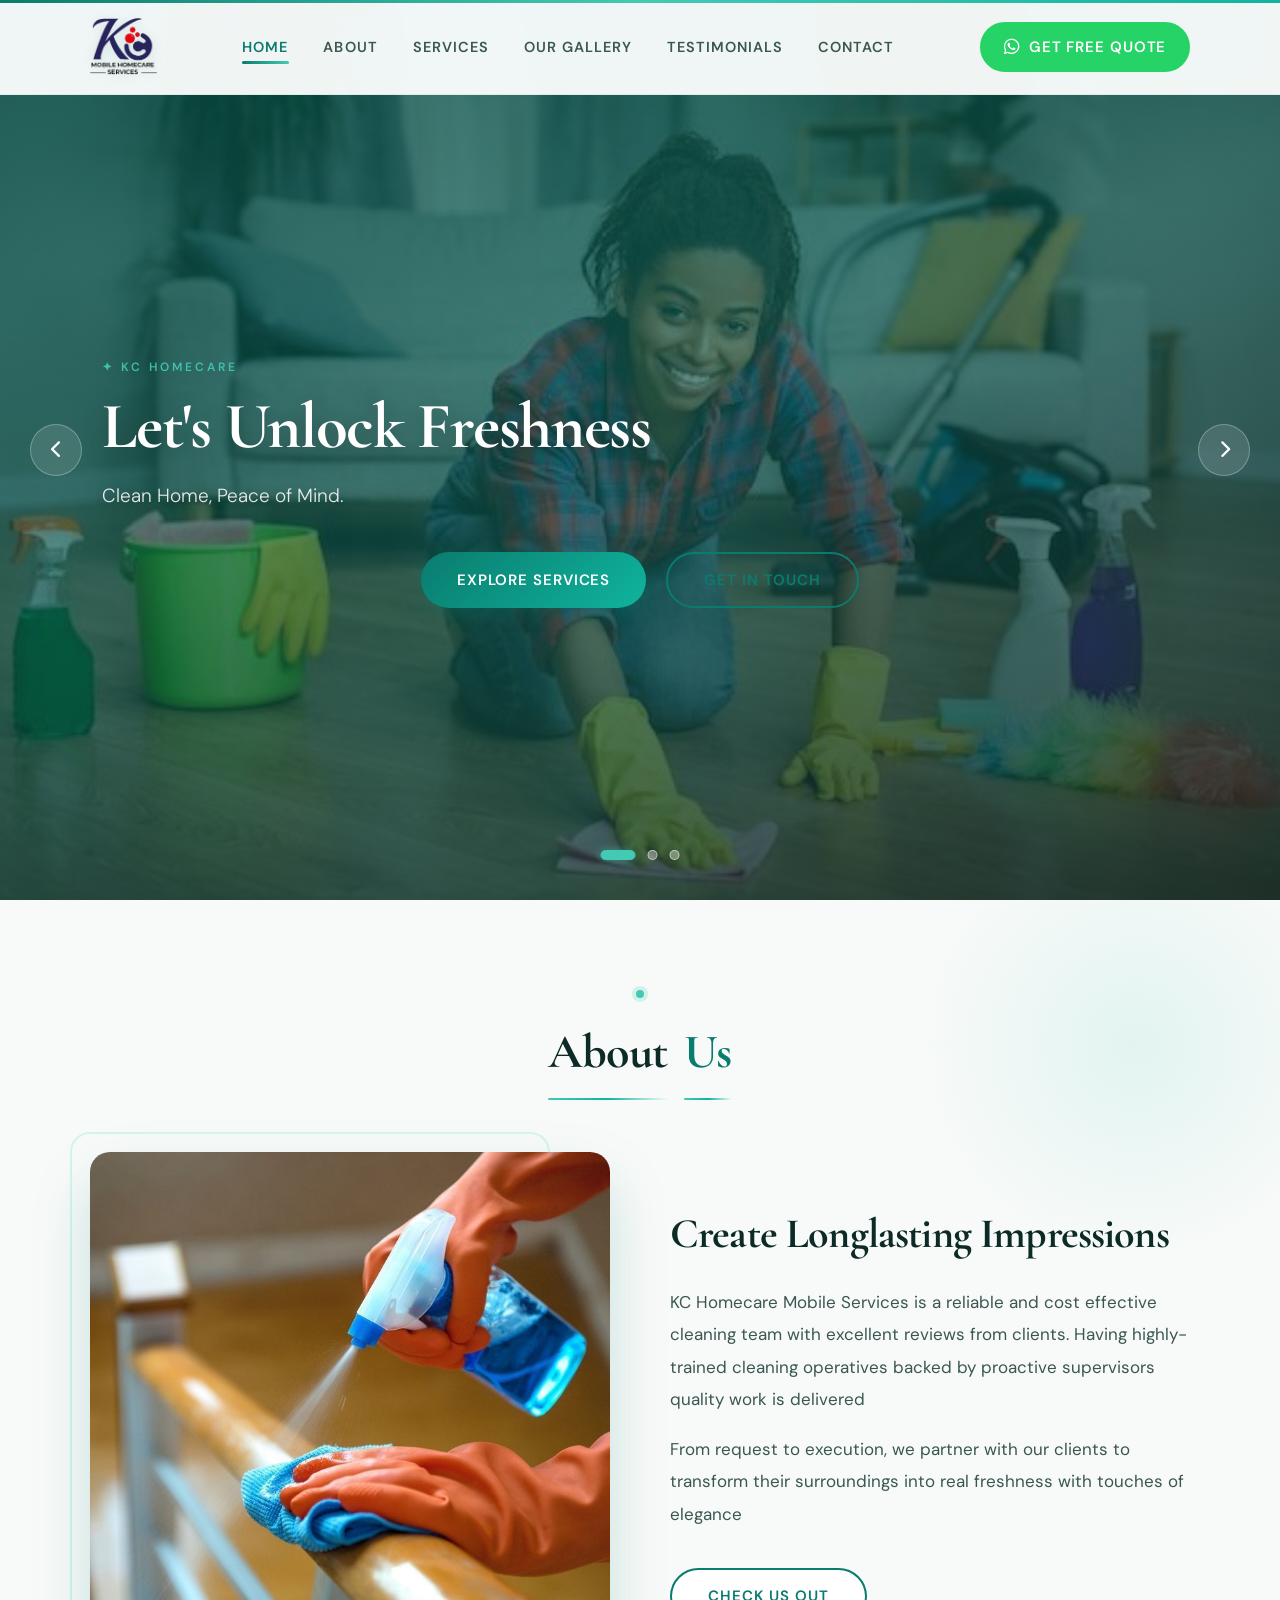
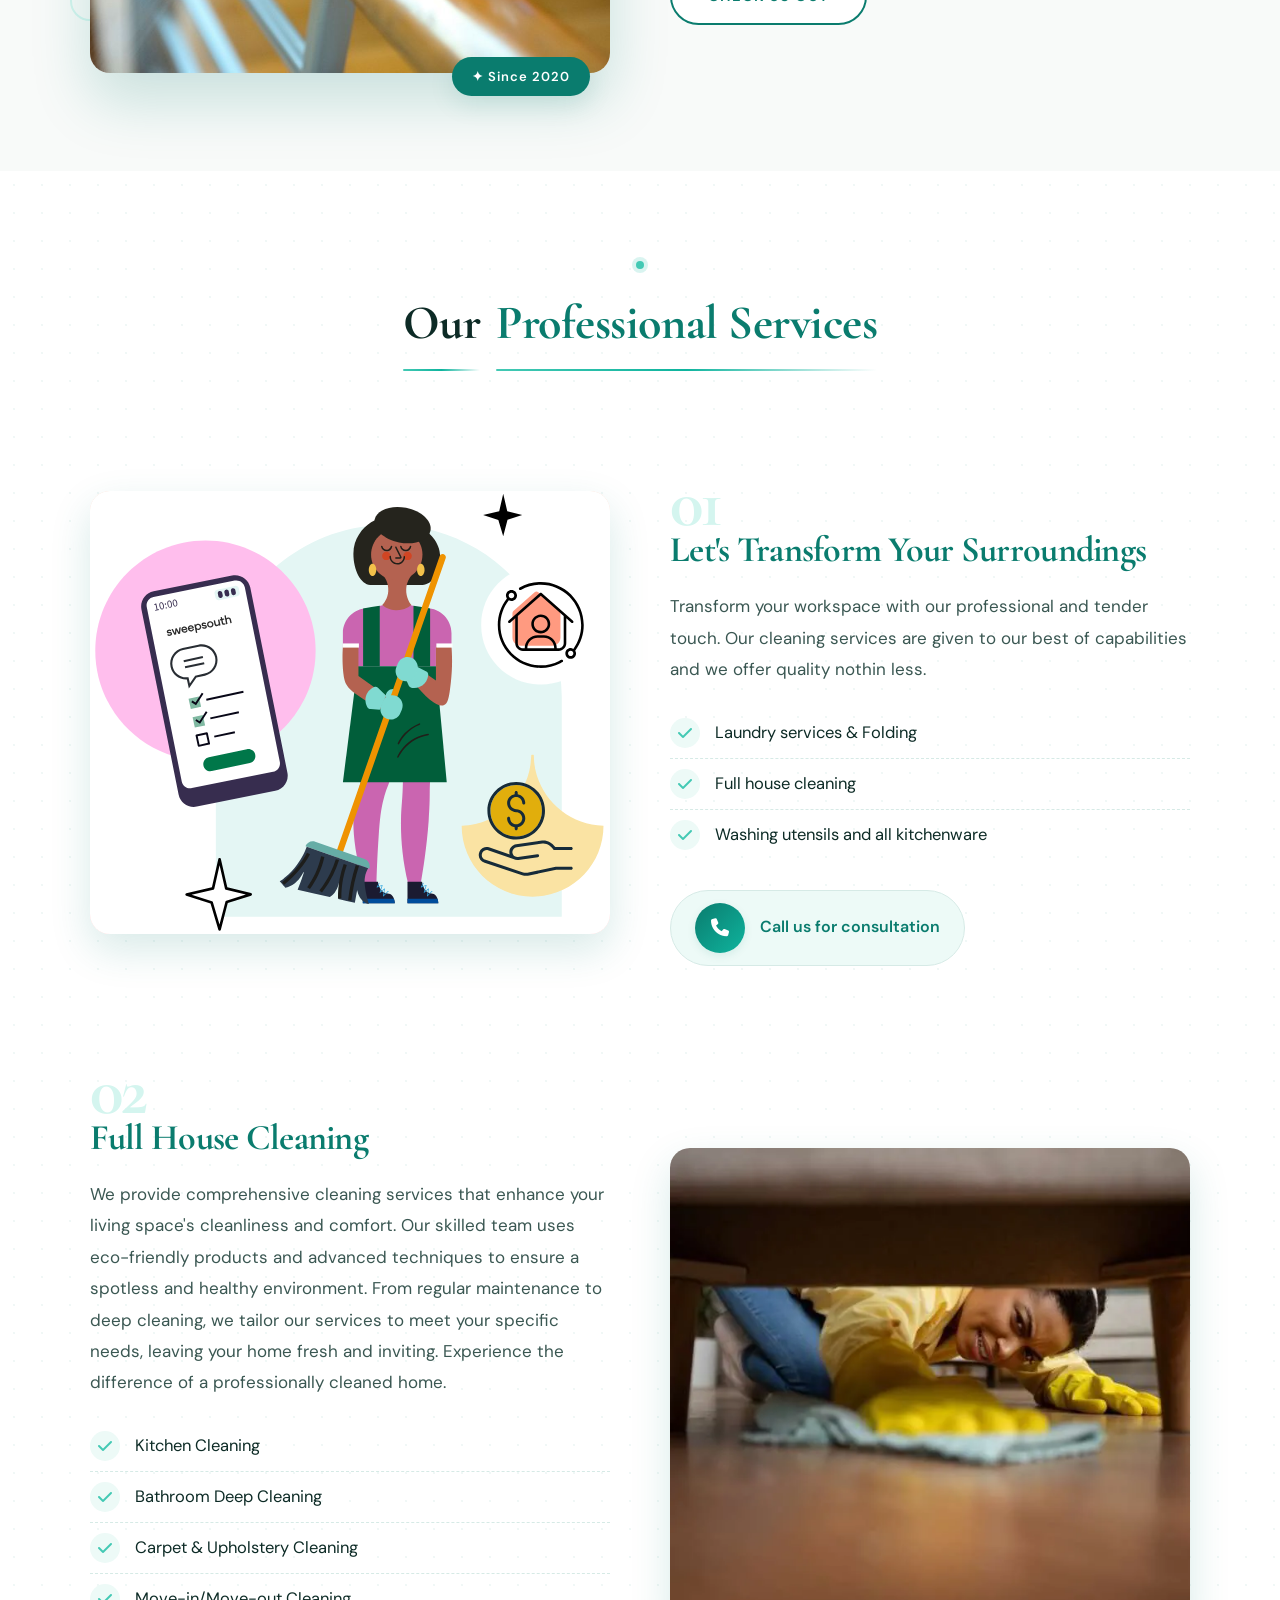
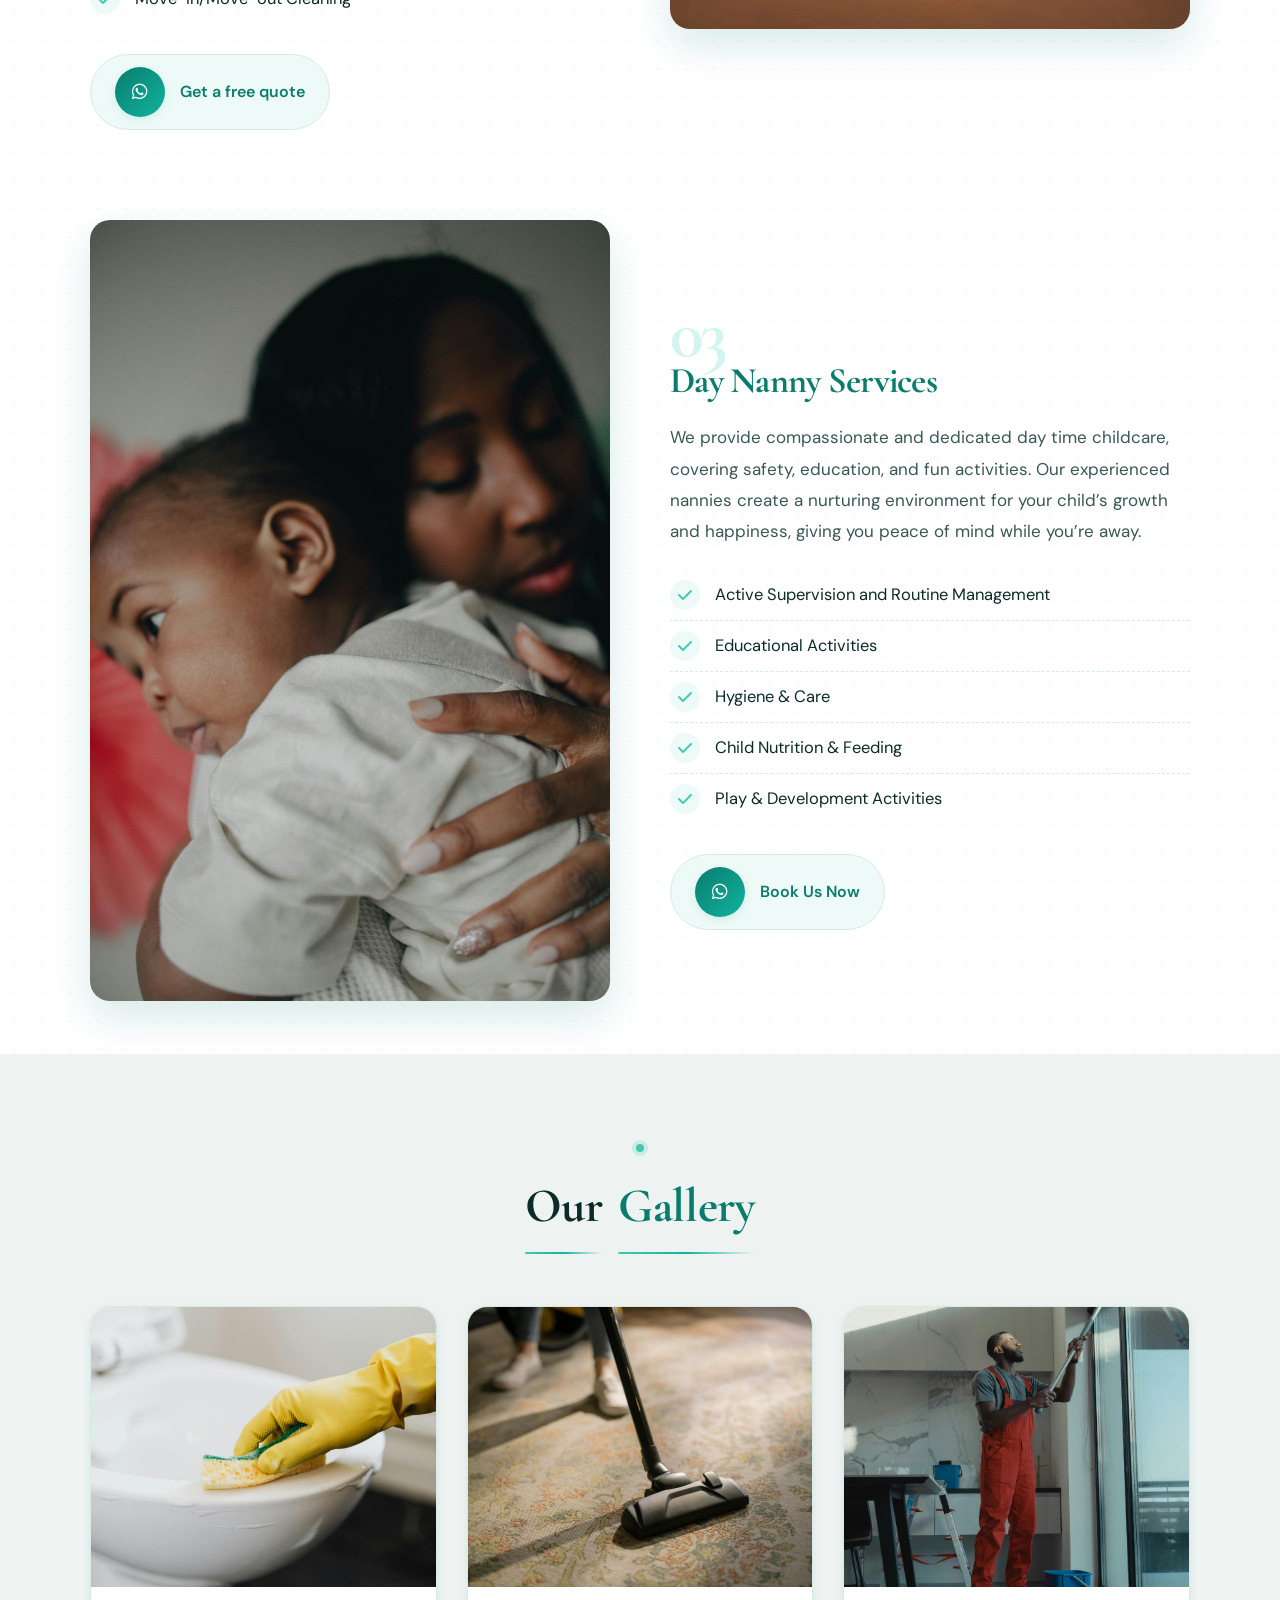
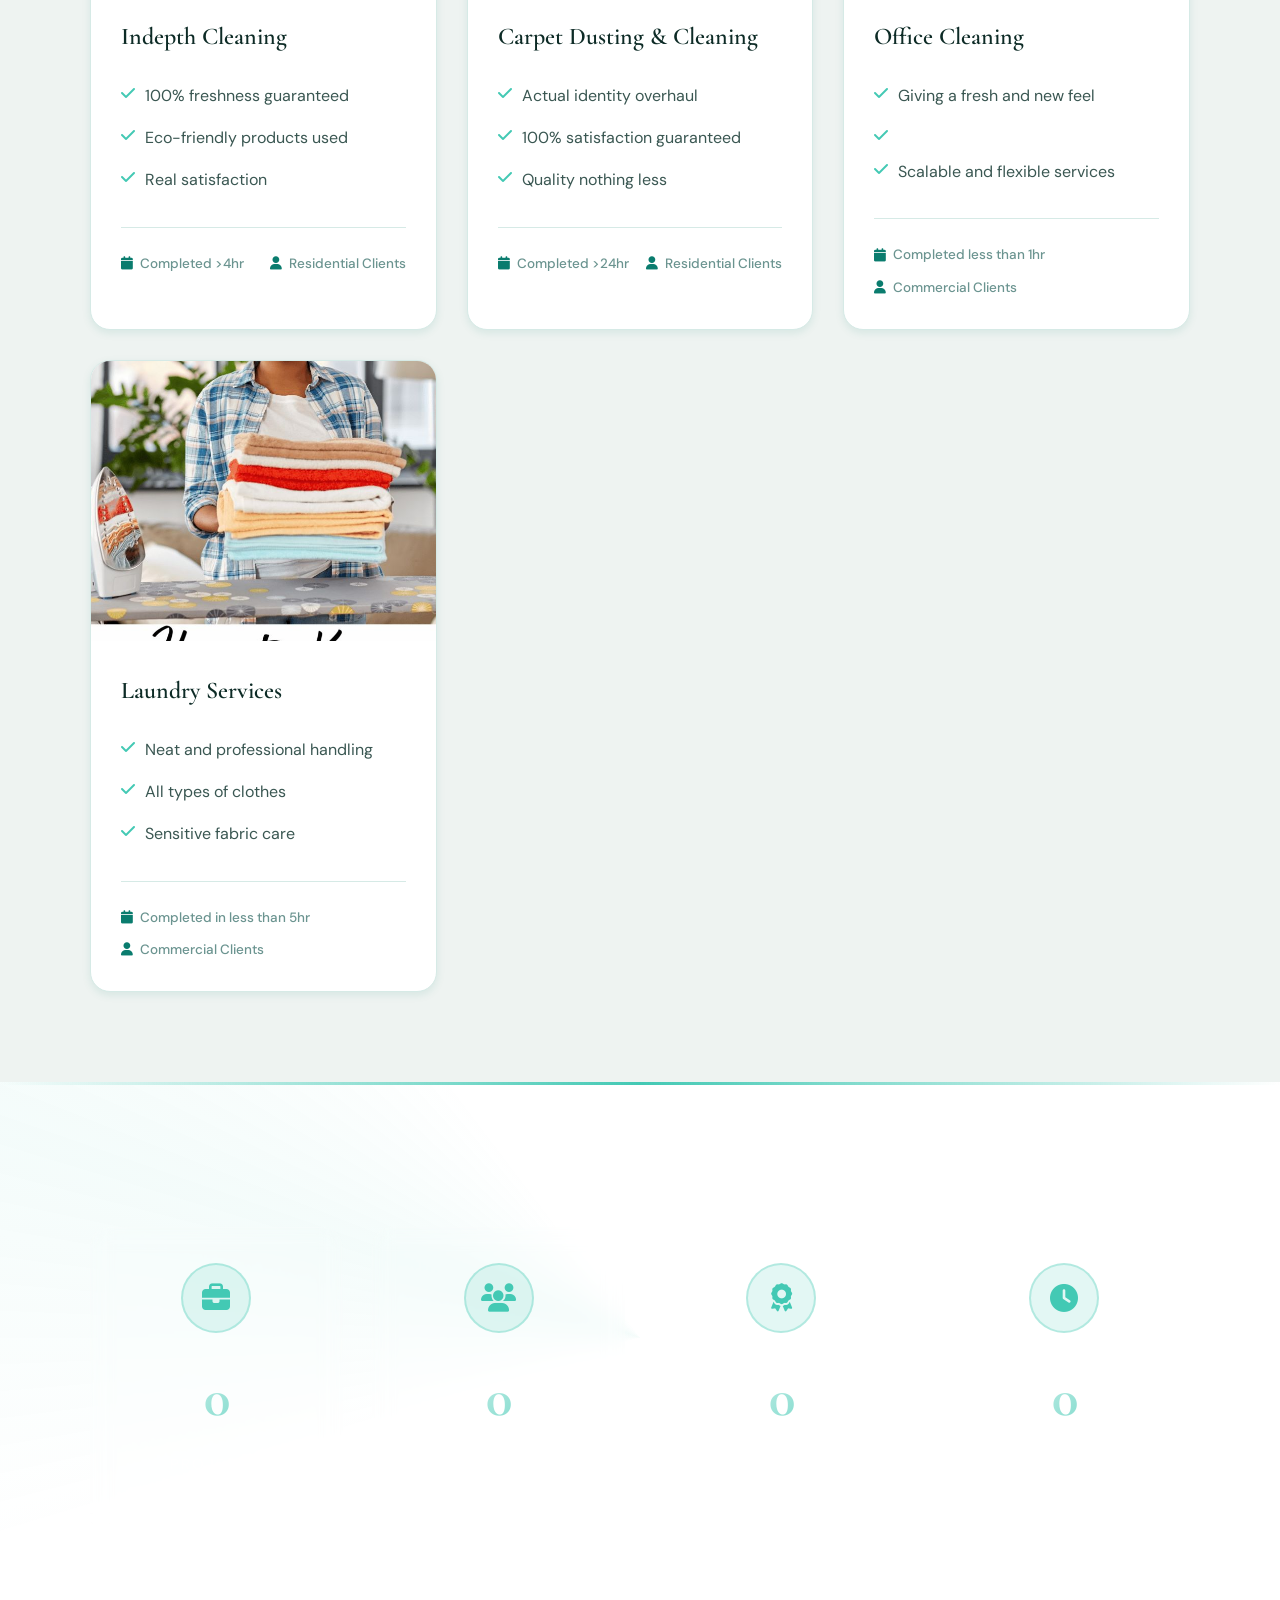
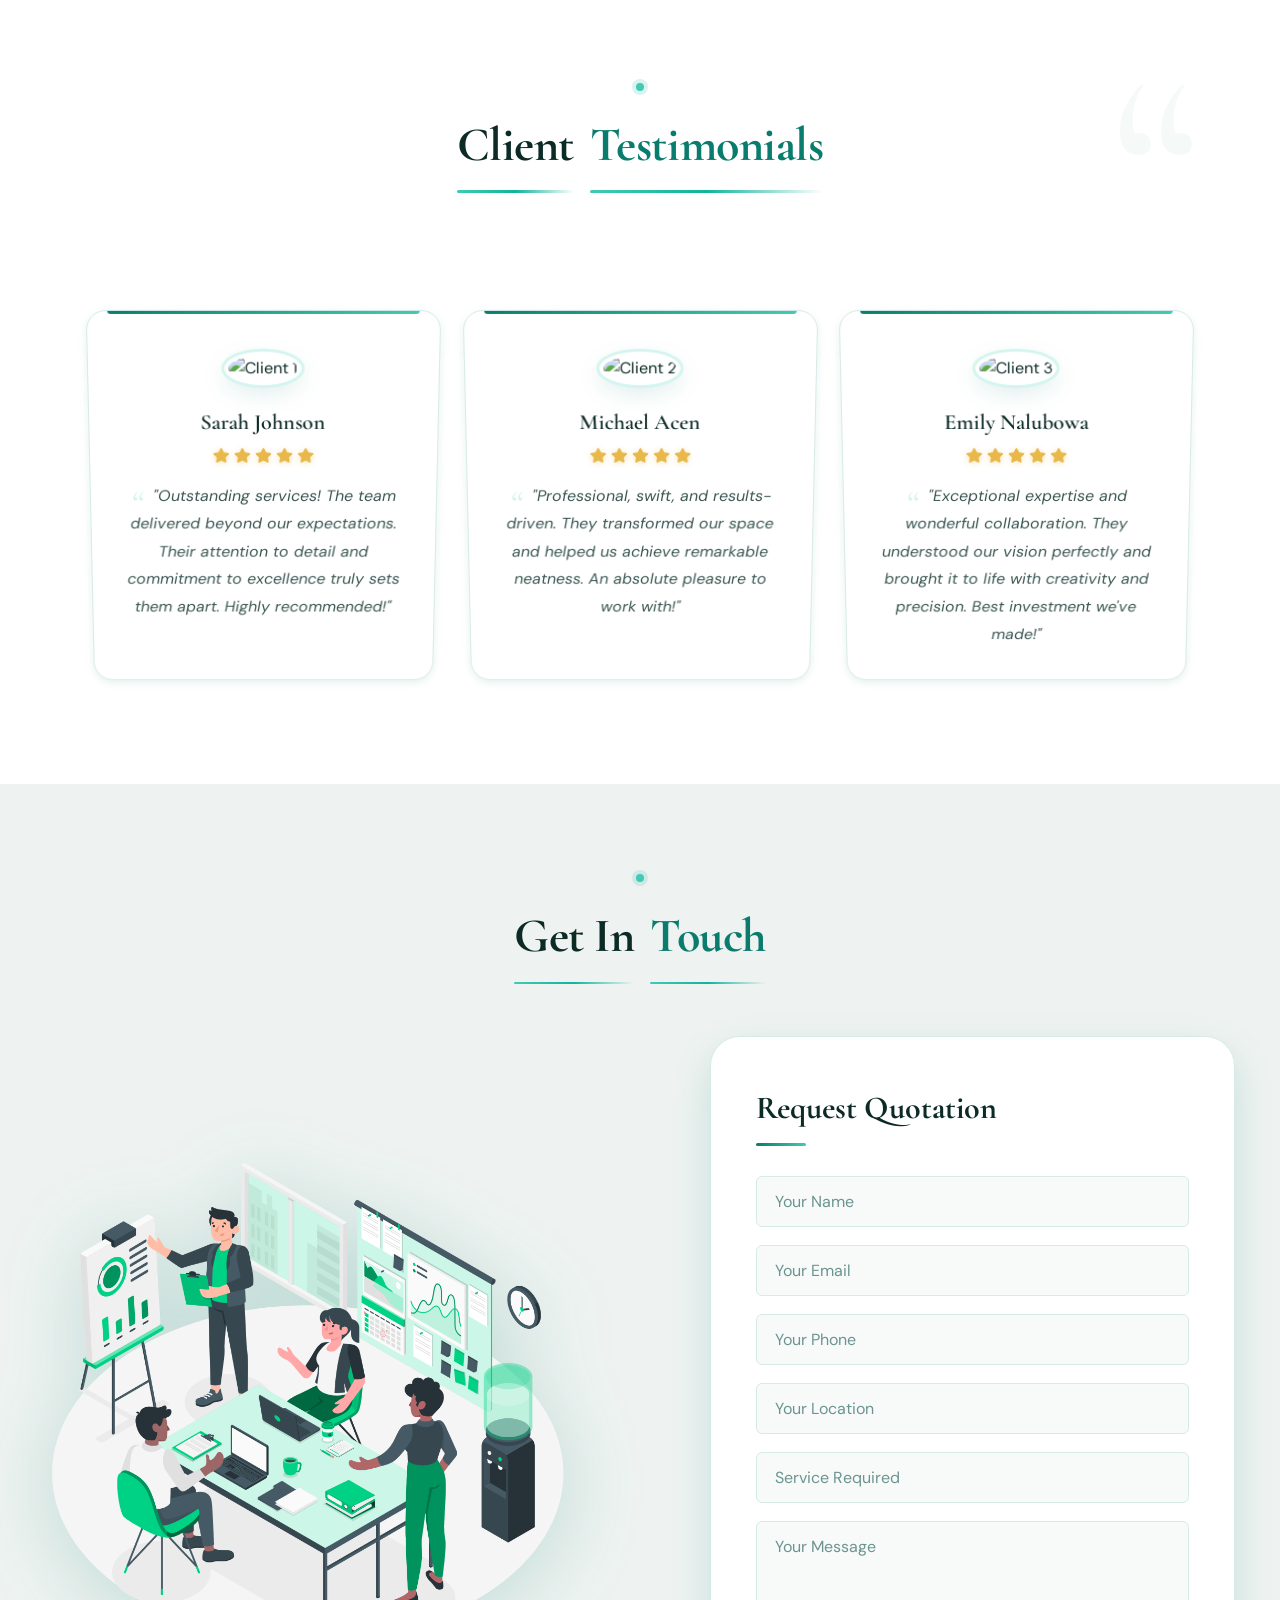
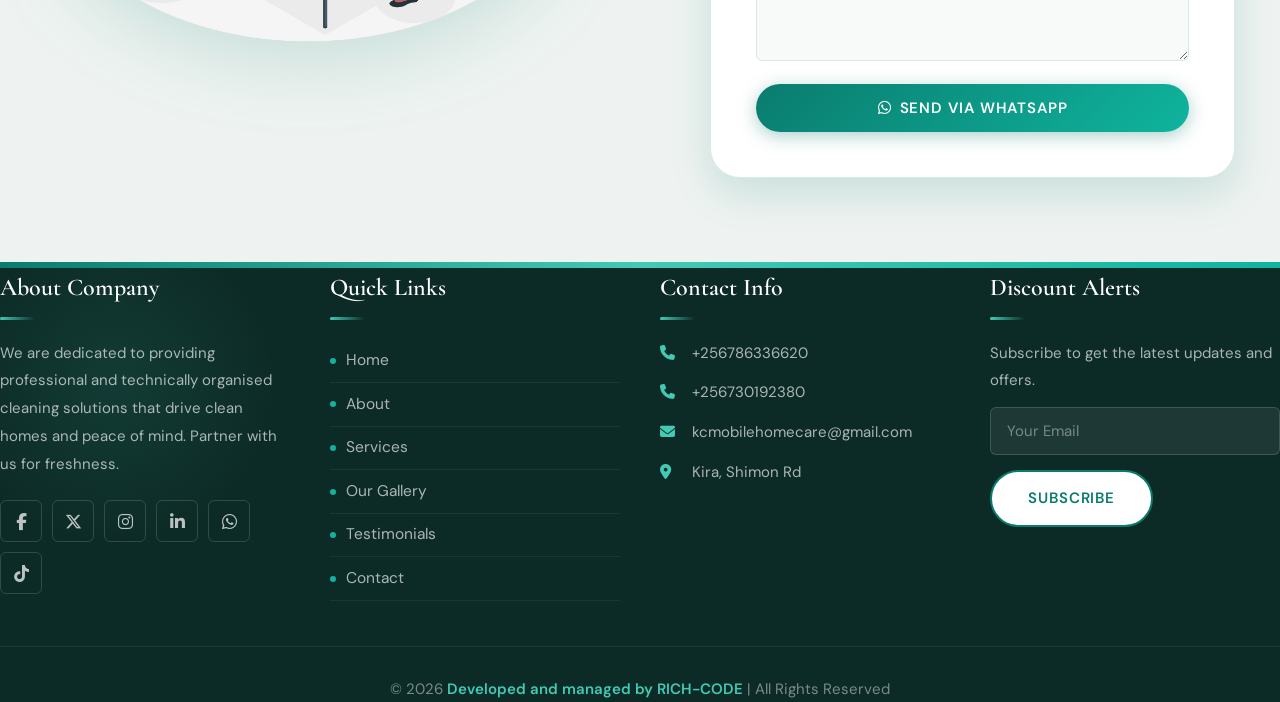
==== index.html @ 9687c4ff "Initial commit" ====
<!doctype html>
<html lang="en">
  <head>
    <meta charset="UTF-8" />
    <meta name="viewport" content="width=device-width, initial-scale=1.0" />
    <meta name="description" content="Homecare mobile services and solutions" />
    <title>KC HOMECARE MOBILE SERVICES</title>
    <link
      rel="icon"
      sizes="16x16 32x32"
      href="images/KC CLEANING SERVICES LOGO-03.png"
    />

    <!-- Font Awesome -->
    <link
      rel="stylesheet"
      href="https://cdnjs.cloudflare.com/ajax/libs/font-awesome/6.4.0/css/all.min.css"
    />

    <!-- Custom CSS -->
    <link rel="stylesheet" href="style.css" />
    <link rel="stylesheet" href="pages.css" />
  </head>
  <body>
    <!-- ========== HEADER / NAVBAR ========== -->
    <header class="header">
      <div class="logo">
        <a href="index.html"><img src="images/KC CLEANING SERVICES LOGO-03.png" alt="Company Logo" /></a>
      </div>

      <nav class="navbar">
        <ul>
          <li><a href="#home" class="active">Home</a></li>
          <li><a href="about.html">About</a></li>
          <li><a href="services.html">Services</a></li>
          <li><a href="gallery.html">Our Gallery</a></li>
          <li><a href="testimonials.html">Testimonials</a></li>
          <li><a href="contact.html">Contact</a></li>
        </ul>
      </nav>

      <a href="https://wa.me/256730192380?text=Hello%2C%20I%20would%20like%20a%20free%20quote!" target="_blank" class="btn btn-quote nav-quote">
        <i class="fab fa-whatsapp"></i> Get Free Quote
      </a>

      <div id="menu" class="fas fa-bars"></div>
    </header>

    <!-- ========== HOME / HERO SECTION ========== -->
    <section class="home" id="home">
      <div class="hero-carousel">
        <div class="carousel-track">
          <div class="carousel-slide active">
            <div class="slide-overlay"></div>
            <img src="images/image.png" alt="Cleaning Solutions" />
            <div class="slide-content">
              <h1 class="slide-title">Let's Unlock Freshness</h1>
              <p class="slide-text">Clean Home, Peace of Mind.</p>
            </div>
          </div>
          <div class="carousel-slide">
            <div class="slide-overlay"></div>
            <img src="images/about us.jpg" alt="Professional services" />
            <div class="slide-content">
              <h1 class="slide-title">Reliable cleaning services</h1>
              <p class="slide-text">The team you can trust</p>
            </div>
          </div>
          <div class="carousel-slide">
            <div class="slide-overlay"></div>
            <img src="images/slide.jpg" alt="Glow" />
            <div class="slide-content">
              <h1 class="slide-title">Touches of Elegance</h1>
              <p class="slide-text">Transforming your surroundings</p>
            </div>
          </div>
        </div>

        <!-- Carousel Controls -->
        <button class="carousel-control prev" aria-label="Previous slide">
          <i class="fas fa-chevron-left"></i>
        </button>
        <button class="carousel-control next" aria-label="Next slide">
          <i class="fas fa-chevron-right"></i>
        </button>

        <!-- Carousel Indicators -->
        <div class="carousel-indicators">
          <button
            class="indicator active"
            data-slide="0"
            aria-label="Slide 1"
          ></button>
          <button
            class="indicator"
            data-slide="1"
            aria-label="Slide 2"
          ></button>
          <button
            class="indicator"
            data-slide="2"
            aria-label="Slide 3"
          ></button>
        </div>
      </div>

      <div class="hero-cta">
        <a href="services.html" class="btn btn-primary">Explore Services</a>
        <a href="contact.html" class="btn btn-secondary">Get in Touch</a>
      </div>
    </section>

    <!-- ========== ABOUT SECTION ========== -->
    <section class="about" id="about">
      <div class="heading">
        <span>About</span>
        <span class="space">Us</span>
      </div>

      <div class="row">
        <div class="image" data-aos="fade-right">
          <img src="images/ser4.jpg" alt="About Us" />
        </div>

        <div class="content" data-aos="fade-left">
          <h3>Create Longlasting Impressions</h3>
          <p>
            KC Homecare Mobile Services is a reliable and cost effective
            cleaning team with excellent reviews from clients. Having
            highly-trained cleaning operatives backed by proactive supervisors
            quality work is delivered
          </p>
          <p>
            From request to execution, we partner with our clients to transform
            their surroundings into real freshness with touches of elegance
          </p>
          <a href="contact.html" class="btn">Check us out</a>
        </div>
      </div>
    </section>

    <!-- ========== SERVICES SECTION ========== -->
    <section class="services" id="services">
      <div class="heading">
        <span>Our</span>
        <span class="space">Professional Services</span>
      </div>

      <div class="row" data-aos="fade-up">
        <div class="image">
          <img src="images/private-worker-illustration.svg" alt="Service 1" />
        </div>
        <div class="content">
          <h3>Let's Transform Your Surroundings</h3>
          <p>
            Transform your workspace with our professional and tender touch. Our
            cleaning services are given to our best of capabilities and we offer
            quality nothin less.
          </p>
          <ul>
            <li><i class="fas fa-check"></i> Laundry services & Folding</li>
            <li><i class="fas fa-check"></i> Full house cleaning</li>
            <li>
              <i class="fas fa-check"></i> Washing utensils and all kitchenware
            </li>
          </ul>
          <a href="tel:+256786336620" class="flex-btn">
            <i class="fas fa-phone icon-btn"></i>
            <span>Call us for consultation</span>
          </a>
        </div>
      </div>

      <div class="row reverse" data-aos="fade-up">
        <div class="image">
          <img src="images/Cleaning.webp" alt="Service 2" />
        </div>
        <div class="content">
          <h3>Full House Cleaning</h3>
          <p>
            We provide comprehensive cleaning services that enhance your living
            space's cleanliness and comfort. Our skilled team uses eco-friendly
            products and advanced techniques to ensure a spotless and healthy
            environment. From regular maintenance to deep cleaning, we tailor
            our services to meet your specific needs, leaving your home fresh
            and inviting. Experience the difference of a professionally cleaned
            home.
          </p>
          <ul>
            <li><i class="fas fa-check"></i> Kitchen Cleaning</li>
            <li><i class="fas fa-check"></i> Bathroom Deep Cleaning</li>
            <li><i class="fas fa-check"></i> Carpet & Upholstery Cleaning</li>
            <li><i class="fas fa-check"></i> Move-in/Move-out Cleaning</li>
          </ul>
          <a href="https://wa.me/256730192380?text=Hello%2C%20I%20would%20like%20a%20free%20quote!" target="_blank" class="flex-btn">
            <i class="fab fa-whatsapp icon-btn"></i>
            <span>Get a free quote</span>
          </a>
        </div>
      </div>

      <div class="row" data-aos="fade-up">
        <div class="image">
          <img src="images/babysitter.jpg" alt="Service 3" />
        </div>
        <div class="content">
          <h3>Day Nanny Services</h3>
          <p>
            We provide compassionate and dedicated day time childcare, covering
            safety, education, and fun activities. Our experienced nannies
            create a nurturing environment for your child’s growth and
            happiness, giving you peace of mind while you’re away.
          </p>
          <ul>
            <li>
              <i class="fas fa-check"></i> Active Supervision and Routine
              Management
            </li>
            <li><i class="fas fa-check"></i> Educational Activities</li>
            <li><i class="fas fa-check"></i> Hygiene & Care</li>
            <li><i class="fas fa-check"></i> Child Nutrition & Feeding</li>
            <li><i class="fas fa-check"></i> Play & Development Activities</li>
          </ul>
          <a href="https://wa.me/256730192380?text=Hello%2C%20I%20would%20like%20to%20book%20a%20service!" target="_blank" class="flex-btn">
            <i class="fab fa-whatsapp icon-btn"></i>
            <span>Book Us Now</span>
          </a>
        </div>
      </div>
    </section>

    <!-- ========== CASE STUDIES SECTION ========== -->
    <section class="case" id="case">
      <div class="heading">
        <span>Our</span>
        <span class="space">Gallery</span>
      </div>

      <div class="box-container">
        <div class="box" data-aos="zoom-in">
          <div class="image">
            <img src="images/washroomCleaning.jpg" alt="Case Study 1" />
            <div class="share">
              <a href="#" aria-label="Share on Facebook"
                ><i class="fab fa-facebook-f"></i
              ></a>
              <a href="#" aria-label="Share on Twitter"
                ><i class="fab fa-twitter"></i
              ></a>
              <a href="#" aria-label="Share on LinkedIn"
                ><i class="fab fa-linkedin-in"></i
              ></a>
            </div>
          </div>
          <div class="content">
            <h3>Indepth Cleaning</h3>
            <ul>
              <li><i class="fas fa-check"></i> 100% freshness guaranteed</li>
              <li><i class="fas fa-check"></i> Eco-friendly products used</li>
              <li><i class="fas fa-check"></i> Real satisfaction</li>
            </ul>
            <div class="icons">
              <span><i class="fas fa-calendar"></i> Completed >4hr</span>
              <span><i class="fas fa-user"></i> Residential Clients</span>
            </div>
          </div>
        </div>

        <div class="box" data-aos="zoom-in">
          <div class="image">
            <img src="images/carpetDusting.jpg" alt="Case Study 2" />
            <div class="share">
              <a href="#" aria-label="Share on Facebook"
                ><i class="fab fa-facebook-f"></i
              ></a>
              <a href="#" aria-label="Share on Twitter"
                ><i class="fab fa-twitter"></i
              ></a>
              <a href="#" aria-label="Share on LinkedIn"
                ><i class="fab fa-linkedin-in"></i
              ></a>
            </div>
          </div>
          <div class="content">
            <h3>Carpet Dusting & Cleaning</h3>
            <ul>
              <li><i class="fas fa-check"></i> Actual identity overhaul</li>
              <li><i class="fas fa-check"></i> 100% satisfaction guaranteed</li>
              <li><i class="fas fa-check"></i> Quality nothing less</li>
            </ul>
            <div class="icons">
              <span><i class="fas fa-calendar"></i> Completed >24hr</span>
              <span><i class="fas fa-user"></i> Residential Clients</span>
            </div>
          </div>
        </div>

        <div class="box" data-aos="zoom-in">
          <div class="image">
            <img src="images/officeCleaning.jpg" alt="Case Study 3" />
            <div class="share">
              <a href="#" aria-label="Share on Facebook"
                ><i class="fab fa-facebook-f"></i
              ></a>
              <a href="#" aria-label="Share on Twitter"
                ><i class="fab fa-twitter"></i
              ></a>
              <a href="#" aria-label="Share on LinkedIn"
                ><i class="fab fa-linkedin-in"></i
              ></a>
            </div>
          </div>
          <div class="content">
            <h3>Office Cleaning</h3>
            <ul>
              <li><i class="fas fa-check"></i> Giving a fresh and new feel</li>
              <li>
                <i class="fas fa-check"></i>
              </li>
              <li>
                <i class="fas fa-check"></i> Scalable and flexible services
              </li>
            </ul>
            <div class="icons">
              <span
                ><i class="fas fa-calendar"></i> Completed less than 1hr</span
              >
              <span><i class="fas fa-user"></i>Commercial Clients</span>
            </div>
          </div>
        </div>

        <div class="box" data-aos="zoom-in">
          <div class="image">
            <img src="images/service3.jpg" alt="Case Study 3" />
            <div class="share">
              <a href="#" aria-label="Share on Facebook"
                ><i class="fab fa-facebook-f"></i
              ></a>
              <a href="#" aria-label="Share on Twitter"
                ><i class="fab fa-twitter"></i
              ></a>
              <a href="#" aria-label="Share on LinkedIn"
                ><i class="fab fa-linkedin-in"></i
              ></a>
            </div>
          </div>
          <div class="content">
            <h3>Laundry Services</h3>
            <ul>
              <li>
                <i class="fas fa-check"></i> Neat and professional handling
              </li>
              <li><i class="fas fa-check"></i> All types of clothes</li>
              <li><i class="fas fa-check"></i> Sensitive fabric care</li>
            </ul>
            <div class="icons">
              <span
                ><i class="fas fa-calendar"></i> Completed in less than
                5hr</span
              >
              <span><i class="fas fa-user"></i>Commercial Clients</span>
            </div>
          </div>
        </div>
      </div>
    </section>

    <!-- ========== STATS SECTION ========== -->
    <section class="parallax">
      <div class="box-container">
        <div class="box" data-aos="fade-up">
          <i class="fas fa-briefcase"></i>
          <h3 class="counter" data-target="150">0</h3>
          <h4>Projects Completed</h4>
        </div>
        <div class="box" data-aos="fade-up" data-aos-delay="100">
          <i class="fas fa-users"></i>
          <h3 class="counter" data-target="100">0</h3>
          <h4>Happy Clients</h4>
        </div>
        <div class="box" data-aos="fade-up" data-aos-delay="200">
          <i class="fas fa-award"></i>
          <h3 class="counter" data-target="45">0</h3>
          <h4>Team Members</h4>
        </div>
        <div class="box" data-aos="fade-up" data-aos-delay="300">
          <i class="fas fa-clock"></i>
          <h3 class="counter" data-target="12">0</h3>
          <h4>Hours of Service</h4>
        </div>
      </div>
    </section>

    <!-- ========== TESTIMONIALS SECTION ========== -->
    <section class="client" id="testimonials">
      <div class="heading">
        <span>Client</span>
        <span class="space">Testimonials</span>
      </div>

      <div class="box-container">
        <div class="box" data-aos="flip-up">
          <img src="images/client1.jpg" alt="Client 1" />
          <h3>Sarah Johnson</h3>
          <div class="stars">
            <i class="fas fa-star"></i>
            <i class="fas fa-star"></i>
            <i class="fas fa-star"></i>
            <i class="fas fa-star"></i>
            <i class="fas fa-star"></i>
          </div>
          <p>
            "Outstanding services! The team delivered beyond our expectations.
            Their attention to detail and commitment to excellence truly sets
            them apart. Highly recommended!"
          </p>
        </div>

        <div class="box" data-aos="flip-up" data-aos-delay="100">
          <img src="images/client2.jpg" alt="Client 2" />
          <h3>Michael Acen</h3>
          <div class="stars">
            <i class="fas fa-star"></i>
            <i class="fas fa-star"></i>
            <i class="fas fa-star"></i>
            <i class="fas fa-star"></i>
            <i class="fas fa-star"></i>
          </div>
          <p>
            "Professional, swift, and results-driven. They transformed our space
            and helped us achieve remarkable neatness. An absolute pleasure to
            work with!"
          </p>
        </div>

        <div class="box" data-aos="flip-up" data-aos-delay="200">
          <img src="images/client3.jpg" alt="Client 3" />
          <h3>Emily Nalubowa</h3>
          <div class="stars">
            <i class="fas fa-star"></i>
            <i class="fas fa-star"></i>
            <i class="fas fa-star"></i>
            <i class="fas fa-star"></i>
            <i class="fas fa-star"></i>
          </div>
          <p>
            "Exceptional expertise and wonderful collaboration. They understood
            our vision perfectly and brought it to life with creativity and
            precision. Best investment we've made!"
          </p>
        </div>
      </div>
    </section>

    <!-- ========== CONTACT SECTION ========== -->
    <section class="contact" id="contact">
      <div class="heading">
        <span>Get In</span>
        <span class="space">Touch</span>
      </div>

      <div class="row">
        <div class="image" data-aos="fade-right">
          <img src="images/contact.png" alt="Contact Us" />
        </div>

        <form data-aos="fade-left" class="contact-form" id="quoteForm">
          <h3>Request Quotation</h3>
          <input type="text"  id="fname"    placeholder="Your Name"        class="box" required />
         <input type="email" id="femail"   placeholder="Your Email"       class="box" required />
          <input type="tel"   id="fphone"   placeholder="Your Phone"       class="box" />
         <input type="text"  id="flocation" placeholder="Your Location"   class="box" />
         <input type="text"  id="fservice" placeholder="Service Required" class="box" />
         <textarea           id="fmessage" placeholder="Your Message"     class="box" required></textarea>
         <button type="button" class="btn btn-primary bubble-btn" onclick="sendToWhatsApp()">
         <i class="fab fa-whatsapp"></i> Send via WhatsApp
         </button>
        </form>
      </div>
    </section>

    <!-- ========== FOOTER SECTION ========== -->
    <footer class="footer">
      <div class="box-container">
        <div class="box">
          <h3>About Company</h3>
          <p>
            We are dedicated to providing professional and technically organised
            cleaning solutions that drive clean homes and peace of mind. Partner
            with us for freshness.
          </p>
          <div class="share">
            <a href="#" aria-label="Facebook"><i class="fab fa-facebook-f"></i></a>
            <a href="#" aria-label="Twitter/X"><i class="fab fa-x-twitter"></i></a>
            <a href="#" aria-label="Instagram"><i class="fab fa-instagram"></i></a>
            <a href="#" aria-label="LinkedIn"><i class="fab fa-linkedin-in"></i></a>
            <a href="https://wa.me/256730192380" target="_blank" aria-label="WhatsApp"><i class="fab fa-whatsapp"></i></a>
            <a href="https://www.tiktok.com" target="_blank" aria-label="TikTok"><i class="fab fa-tiktok"></i></a>
          </div>
        </div>

        <div class="box">
          <h3>Quick Links</h3>
          <a href="#home" class="links">Home</a>
          <a href="about.html" class="links">About</a>
          <a href="services.html" class="links">Services</a>
          <a href="gallery.html" class="links">Our Gallery</a>
          <a href="testimonials.html" class="links">Testimonials</a>
          <a href="contact.html" class="links">Contact</a>
        </div>

        <div class="box">
          <h3>Contact Info</h3>
          <p><i class="fas fa-phone"></i> +256786336620</p>
          <p><i class="fas fa-phone"></i> +256730192380</p>
          <p><i class="fas fa-envelope"></i> kcmobilehomecare@gmail.com</p>
          <p><i class="fas fa-map-marker-alt"></i> Kira, Shimon Rd</p>
        </div>

        <div class="box">
          <h3>Discount Alerts</h3>
          <p>Subscribe to get the latest updates and offers.</p>
          <input type="email" placeholder="Your Email" class="box" />
          <a href="#" class="btn">Subscribe</a>
        </div>
      </div>

      <div class="credit">
        &copy; 2026 <span>Developed and managed by RICH-CODE</span> | All Rights
        Reserved
      </div>
    </footer>

    <!-- WhatsApp Floating Button -->
    <a href="https://wa.me/256730192380?text=Hello%2C%20I%20would%20like%20a%20free%20quote!" class="whatsapp-float" target="_blank" aria-label="Chat on WhatsApp">
      <i class="fab fa-whatsapp"></i>
      <span class="whatsapp-tooltip">Chat with us!</span>
    </a>

    <!-- Back to Top Button -->
    <button class="back-to-top" id="backToTop" aria-label="Back to top">
      <i class="fas fa-arrow-up"></i>
    </button>

    <!-- jQuery -->
    <script src="https://cdnjs.cloudflare.com/ajax/libs/jquery/3.6.0/jquery.min.js"></script>

    <!-- AOS Animation Library -->
    <link
      rel="stylesheet"
      href="https://cdnjs.cloudflare.com/ajax/libs/aos/2.3.4/aos.css"
    />
    <script src="https://cdnjs.cloudflare.com/ajax/libs/aos/2.3.4/aos.js"></script>

    <!-- Custom JS -->
    <script src="script.js"></script>
    <script src="pages.js"></script>
     <script>
  function sendToWhatsApp() {
    const name     = document.getElementById('fname').value.trim();
    const email    = document.getElementById('femail').value.trim();
    const phone    = document.getElementById('fphone').value.trim();
    const location = document.getElementById('flocation').value.trim();
    const service  = document.getElementById('fservice').value.trim();
    const message  = document.getElementById('fmessage').value.trim();

    if (!name || !email || !message) {
      alert('Please fill in your Name, Email and Message.');
      return;
    }

    const text = 
      `*NEW QUOTE REQUEST — KC Homecare*\n\n` +
      `*Name:* ${name}\n` +
      `*Email:* ${email}\n` +
      `*Phone:* ${phone || 'Not provided'}\n` +
      `*Location:* ${location || 'Not provided'}\n` +
      `*Service:* ${service || 'Not specified'}\n` +
      `*Message:* ${message}`;

    const encoded = encodeURIComponent(text);
    window.open(`https://wa.me/256786336620?text=${encoded}`, '_blank');
  }
</script>
  </body>
</html>
---- style.css ----
/* ============================================================
   KC HOMECARE MOBILE SERVICES — style.css
   Aesthetic: "Pristine" — airy, fresh, premium light theme
   Fonts: Cormorant Garamond (display) + DM Sans (body)
   Palette: Deep Teal · Mint Aqua · Crisp White · Warm Ivory
   ============================================================ */

@import url("https://fonts.googleapis.com/css2?family=Cormorant+Garamond:ital,wght@0,400;0,500;0,600;0,700;1,400;1,600&family=DM+Sans:wght@300;400;500;600&display=swap");

/* ========== CSS VARIABLES ========== */
:root {
  /* Core palette — fresh, trustworthy, clean */
  --teal:          #0a7c6e;        /* rich deep teal */
  --teal-dark:     #065a50;        /* pressed / hover depth */
  --teal-light:    #0fb49e;        /* accent glow */
  --mint:          #d4f5ef;        /* soft mint wash */
  --mint-pale:     #edfaf7;        /* near-white mint */
  --aqua:          #43c9b4;        /* bright aqua pop */

  --white:         #ffffff;
  --ivory:         #f8faf9;        /* warm off-white bg */
  --ivory-deep:    #eef3f1;        /* section alt bg */
  --border:        #d6eae6;

  --text-dark:     #0d2b26;        /* near-black with a teal hue */
  --text-body:     #3a5752;        /* readable mid-tone */
  --text-muted:    #6b9490;
  --text-white:    #ffffff;

  --gold:          #e8b84b;        /* warm accent for stars / highlights */

  /* Shadows with teal tint */
  --shadow-xs:  0 1px 3px rgba(10,124,110,0.06);
  --shadow-sm:  0 3px 8px rgba(10,124,110,0.1);
  --shadow-md:  0 8px 24px rgba(10,124,110,0.13);
  --shadow-lg:  0 16px 40px rgba(10,124,110,0.16);
  --shadow-xl:  0 28px 60px rgba(10,124,110,0.20);
  --glow:       0 0 30px rgba(67,201,180,0.35);

  /* Typography */
  --font-display: "Cormorant Garamond", serif;
  --font-body:    "DM Sans", sans-serif;

  /* Radii */
  --radius-sm:  0.6rem;
  --radius-md:  1.2rem;
  --radius-lg:  2rem;
  --radius-xl:  3rem;
  --radius-pill: 10rem;
}

/* ========== GLOBAL RESET ========== */
*, *::before, *::after {
  margin: 0;
  padding: 0;
  box-sizing: border-box;
  outline: none;
  border: none;
  text-decoration: none;
  list-style: none;
}

html {
  font-size: 62.5%;
  overflow-x: hidden;
  scroll-padding-top: 10rem;
  scroll-behavior: smooth;
}

/* Custom scrollbar — teal accent */
html::-webkit-scrollbar { width: 0.8rem; }
html::-webkit-scrollbar-track { background: var(--ivory); }
html::-webkit-scrollbar-thumb {
  background: linear-gradient(180deg, var(--aqua), var(--teal));
  border-radius: var(--radius-pill);
}
html::-webkit-scrollbar-thumb:hover { background: var(--teal-dark); }

body {
  font-family: var(--font-body);
  font-size: 1.6rem;
  color: var(--text-dark);
  line-height: 1.65;
  background: var(--white);
  -webkit-font-smoothing: antialiased;
}

/* ========== SECTION BASE ========== */
section {
  padding: 9rem 7%;
  position: relative;
}

/* ========== SECTION HEADING ========== */
.heading {
  text-align: center;
  margin-bottom: 6rem;
  position: relative;
}

.heading span {
  font-family: var(--font-display);
  font-size: 4.8rem;
  font-weight: 700;
  color: var(--text-dark);
  letter-spacing: -0.01em;
  display: inline-block;
  position: relative;
}

.heading span.space {
  color: var(--teal);
  margin-left: 1.2rem;
}

/* Elegant underline sweep */
.heading span::after {
  content: '';
  position: absolute;
  bottom: -0.8rem;
  left: 0;
  width: 100%;
  height: 0.25rem;
  background: linear-gradient(90deg, var(--aqua) 0%, var(--teal-light) 50%, transparent 100%);
  border-radius: var(--radius-pill);
}

/* Decorative dot above heading */
.heading::before {
  content: '';
  display: block;
  width: 0.8rem;
  height: 0.8rem;
  background: var(--aqua);
  border-radius: 50%;
  margin: 0 auto 1.5rem;
  box-shadow: 0 0 0 4px rgba(67,201,180,0.2);
}

/* ========== BUTTONS ========== */
.btn {
  display: inline-flex;
  align-items: center;
  justify-content: center;
  gap: 0.8rem;
  padding: 1.4rem 3.6rem;
  font-family: var(--font-body);
  font-size: 1.5rem;
  font-weight: 600;
  letter-spacing: 0.06em;
  text-transform: uppercase;
  border-radius: var(--radius-pill);
  cursor: pointer;
  position: relative;
  overflow: hidden;
  z-index: 1;
  transition: all 0.35s cubic-bezier(0.4, 0, 0.2, 1);
}

/* Shimmer sweep on hover */
.btn::before {
  content: '';
  position: absolute;
  inset: 0;
  background: linear-gradient(120deg, transparent 0%, rgba(255,255,255,0.22) 50%, transparent 100%);
  transform: translateX(-100%);
  transition: transform 0.55s ease;
  z-index: -1;
}
.btn:hover::before { transform: translateX(100%); }

.btn-primary {
  background: linear-gradient(135deg, var(--teal), var(--teal-light));
  color: var(--white);
  box-shadow: 0 4px 18px rgba(10,124,110,0.35);
}
.btn-primary:hover {
  background: linear-gradient(135deg, var(--teal-dark), var(--teal));
  transform: translateY(-3px);
  box-shadow: 0 10px 30px rgba(10,124,110,0.45);
}

.btn-secondary {
  background: transparent;
  color: var(--teal);
  border: 2px solid var(--teal);
}
.btn-secondary:hover {
  background: var(--teal);
  color: var(--white);
  transform: translateY(-3px);
  box-shadow: var(--shadow-md);
}

/* Ghost / outline variant used in about */
.btn:not(.btn-primary):not(.btn-secondary):not(.btn-quote):not(.nav-quote) {
  background: var(--white);
  color: var(--teal);
  border: 2px solid var(--teal);
}
.btn:not(.btn-primary):not(.btn-secondary):not(.btn-quote):not(.nav-quote):hover {
  background: var(--teal);
  color: var(--white);
  transform: translateY(-3px);
  box-shadow: var(--shadow-md);
}

/* ========== HEADER / NAVBAR ========== */
.header {
  position: fixed;
  top: 0;
  left: 0;
  right: 0;
  z-index: 1000;
  display: flex;
  align-items: center;
  justify-content: space-between;
  padding: 1.8rem 7%;
  background: rgba(255, 255, 255, 0.94);
  backdrop-filter: blur(18px) saturate(180%);
  -webkit-backdrop-filter: blur(18px) saturate(180%);
  border-bottom: 1px solid rgba(10,124,110,0.08);
  transition: all 0.35s ease;
}

.header.scrolled {
  padding: 1.2rem 7%;
  background: rgba(255,255,255,0.98);
  box-shadow: var(--shadow-sm);
}

/* Thin accent line at the very top of header */
.header::after {
  content: '';
  position: absolute;
  top: 0; left: 0; right: 0;
  height: 3px;
  background: linear-gradient(90deg, var(--teal), var(--aqua), var(--teal-light));
}

.header .logo { flex-shrink: 0; }

.header .logo img {
  height: 5.8rem;
  width: auto;
  display: block;
  transition: transform 0.35s ease, filter 0.35s ease;
  filter: drop-shadow(0 2px 6px rgba(10,124,110,0.15));
}
.header .logo img:hover {
  transform: scale(1.06) rotate(-1deg);
}

.header .navbar { flex: 1; display: flex; justify-content: center; }

.header .navbar ul {
  display: flex;
  align-items: center;
  gap: 3.5rem;
}

.header .navbar a {
  font-size: 1.45rem;
  font-weight: 600;
  color: var(--text-body);
  text-transform: uppercase;
  letter-spacing: 0.07em;
  position: relative;
  padding: 0.6rem 0;
  transition: color 0.3s ease;
}

/* Pill underline indicator */
.header .navbar a::after {
  content: '';
  position: absolute;
  bottom: -0.2rem;
  left: 50%;
  width: 0;
  height: 2.5px;
  background: linear-gradient(90deg, var(--teal), var(--aqua));
  border-radius: var(--radius-pill);
  transition: all 0.32s cubic-bezier(0.4, 0, 0.2, 1);
  transform: translateX(-50%);
}

.header .navbar a:hover,
.header .navbar a.active { color: var(--teal); }

.header .navbar a:hover::after,
.header .navbar a.active::after { width: 100%; }

#menu {
  font-size: 2.6rem;
  cursor: pointer;
  color: var(--teal);
  display: none;
  transition: transform 0.3s ease;
}
#menu:hover { transform: rotate(90deg) scale(1.1); }

/* ========== HERO CAROUSEL SECTION ========== */
.home {
  min-height: 100vh;
  padding: 0;
  position: relative;
  overflow: hidden;
  display: flex;
  flex-direction: column;
  justify-content: center;
  align-items: center;
}

.hero-carousel {
  position: absolute;
  inset: 0;
}

.carousel-track {
  width: 100%;
  height: 100%;
  position: relative;
}

.carousel-slide {
  position: absolute;
  inset: 0;
  opacity: 0;
  transform: scale(1.08);
  transition: opacity 1.6s ease-in-out, transform 6s ease-out;
}

.carousel-slide.active {
  opacity: 1;
  transform: scale(1);
  z-index: 1;
}

.carousel-slide img {
  width: 100%;
  height: 100%;
  object-fit: cover;
  filter: brightness(0.65) saturate(1.1);
}

/* Two-tone teal overlay — brand-coherent */
.slide-overlay {
  position: absolute;
  inset: 0;
  background:
    linear-gradient(160deg,
      rgba(6, 90, 80, 0.72) 0%,
      rgba(10,124,110,0.45) 45%,
      rgba(13,43,38,0.75) 100%);
  z-index: 1;
}

/* Diagonal shine stripe */
.slide-overlay::after {
  content: '';
  position: absolute;
  inset: 0;
  background: linear-gradient(
    105deg,
    transparent 30%,
    rgba(67,201,180,0.06) 50%,
    transparent 70%
  );
  pointer-events: none;
}

.slide-content {
  position: absolute;
  top: 50%;
  left: 8%;
  transform: translateY(-50%);
  z-index: 2;
  max-width: 65rem;
  color: var(--white);
  opacity: 0;
  animation: slideInLeft 1.1s cubic-bezier(0.22, 1, 0.36, 1) forwards 0.5s;
}

.carousel-slide.active .slide-content {
  animation: slideInLeft 1.1s cubic-bezier(0.22, 1, 0.36, 1) forwards 0.5s;
}

/* Tiny label above slide title */
.slide-content::before {
  content: '✦ KC HOMECARE';
  display: block;
  font-family: var(--font-body);
  font-size: 1.2rem;
  font-weight: 600;
  letter-spacing: 0.25em;
  color: var(--aqua);
  margin-bottom: 1.5rem;
  opacity: 0.9;
}

.slide-title {
  font-family: var(--font-display);
  font-size: 6.5rem;
  font-weight: 700;
  line-height: 1.05;
  margin-bottom: 2rem;
  text-shadow: 0 4px 24px rgba(0,0,0,0.25);
  letter-spacing: -0.02em;
}

.slide-text {
  font-size: 1.9rem;
  font-weight: 300;
  line-height: 1.6;
  margin-bottom: 3rem;
  color: rgba(255,255,255,0.88);
  text-shadow: 0 2px 10px rgba(0,0,0,0.2);
}

/* Carousel Controls */
.carousel-control {
  position: absolute;
  top: 50%;
  transform: translateY(-50%);
  z-index: 3;
  background: rgba(255,255,255,0.12);
  backdrop-filter: blur(12px);
  border: 1.5px solid rgba(255,255,255,0.28);
  color: var(--white);
  width: 5.2rem;
  height: 5.2rem;
  border-radius: 50%;
  font-size: 1.8rem;
  cursor: pointer;
  transition: all 0.3s ease;
  display: flex;
  align-items: center;
  justify-content: center;
}

.carousel-control:hover {
  background: rgba(67,201,180,0.3);
  border-color: var(--aqua);
  transform: translateY(-50%) scale(1.1);
  box-shadow: 0 0 20px rgba(67,201,180,0.4);
}

.carousel-control.prev { left: 3rem; }
.carousel-control.next { right: 3rem; }

/* Carousel Indicators */
.carousel-indicators {
  position: absolute;
  bottom: 4rem;
  left: 50%;
  transform: translateX(-50%);
  z-index: 3;
  display: flex;
  gap: 1.2rem;
  align-items: center;
}

.indicator {
  width: 1rem;
  height: 1rem;
  border-radius: var(--radius-pill);
  background: rgba(255,255,255,0.35);
  border: 1.5px solid rgba(255,255,255,0.55);
  cursor: pointer;
  transition: all 0.4s cubic-bezier(0.4, 0, 0.2, 1);
}

.indicator.active {
  background: var(--aqua);
  width: 3.5rem;
  border-color: var(--aqua);
  box-shadow: 0 0 10px rgba(67,201,180,0.5);
}

.indicator:hover { background: rgba(255,255,255,0.65); }

/* Hero CTA */
.hero-cta {
  position: relative;
  z-index: 2;
  display: flex;
  gap: 2rem;
  flex-wrap: wrap;
  justify-content: flex-start;
  margin-top: 26rem;
  animation: fadeInUp 1s ease forwards 1.3s;
  opacity: 0;
}

/* ========== KEYFRAMES ========== */
@keyframes slideInLeft {
  from { opacity: 0; transform: translateY(-50%) translateX(-6rem); }
  to   { opacity: 1; transform: translateY(-50%) translateX(0); }
}

@keyframes fadeInUp {
  from { opacity: 0; transform: translateY(3.5rem); }
  to   { opacity: 1; transform: translateY(0); }
}

@keyframes pulse {
  0%, 100% { transform: scale(1); box-shadow: 0 0 0 0 rgba(67,201,180,0.4); }
  50%       { transform: scale(1.06); box-shadow: 0 0 0 16px transparent; }
}

@keyframes shimmer {
  0%   { background-position: -200% center; }
  100% { background-position: 200% center; }
}

@keyframes floatBubble {
  0%   { transform: translateY(0) scale(1);    opacity: 0.6; }
  100% { transform: translateY(-6rem) scale(0); opacity: 0; }
}

@keyframes spin-slow {
  from { transform: rotate(0deg); }
  to   { transform: rotate(360deg); }
}

/* ========== ABOUT SECTION ========== */
.about {
  background: var(--ivory);
  overflow: hidden;
}

/* Decorative blob background */
.about::before {
  content: '';
  position: absolute;
  top: -8rem;
  right: -8rem;
  width: 45rem;
  height: 45rem;
  background: radial-gradient(circle, rgba(67,201,180,0.12) 0%, transparent 70%);
  border-radius: 50%;
  pointer-events: none;
}

.about .row {
  display: flex;
  align-items: center;
  flex-wrap: wrap;
  gap: 6rem;
}

.about .row .image {
  flex: 1 1 45rem;
  position: relative;
}

/* Decorative frame around about image */
.about .row .image::before {
  content: '';
  position: absolute;
  top: -2rem;
  left: -2rem;
  width: calc(100% - 4rem);
  height: calc(100% - 4rem);
  border: 2px solid var(--mint);
  border-radius: var(--radius-lg);
  z-index: 0;
  transition: transform 0.4s ease;
}

.about .row .image:hover::before {
  transform: translate(1rem, 1rem);
}

.about .row .image img {
  width: 100%;
  border-radius: var(--radius-lg);
  box-shadow: var(--shadow-xl);
  position: relative;
  z-index: 1;
  transition: transform 0.5s ease;
}

.about .row .image:hover img {
  transform: scale(1.02);
}

/* Small sparkle badge on image */
.about .row .image::after {
  content: '✦ Since 2020';
  position: absolute;
  bottom: -1.5rem;
  right: 2rem;
  background: var(--teal);
  color: var(--white);
  font-family: var(--font-body);
  font-size: 1.3rem;
  font-weight: 600;
  letter-spacing: 0.08em;
  padding: 0.9rem 2rem;
  border-radius: var(--radius-pill);
  z-index: 2;
  box-shadow: var(--shadow-md);
}

.about .row .content { flex: 1 1 45rem; }

.about .row .content h3 {
  font-family: var(--font-display);
  font-size: 4.2rem;
  font-weight: 700;
  color: var(--text-dark);
  line-height: 1.25;
  margin-bottom: 2.5rem;
  letter-spacing: -0.02em;
}

/* Highlighted first word */
.about .row .content h3 em {
  color: var(--teal);
  font-style: normal;
}

.about .row .content p {
  font-size: 1.7rem;
  color: var(--text-body);
  line-height: 1.9;
  margin-bottom: 1.8rem;
}

.about .row .content .btn { margin-top: 2rem; }

/* ========== SERVICES SECTION ========== */
.services { background: var(--white); }

/* Subtle dot-grid texture */
.services::before {
  content: '';
  position: absolute;
  inset: 0;
  background-image: radial-gradient(circle, rgba(10,124,110,0.06) 1px, transparent 1px);
  background-size: 2.8rem 2.8rem;
  pointer-events: none;
}

.services .row {
  display: flex;
  flex-wrap: wrap;
  align-items: center;
  gap: 6rem;
  margin-bottom: 9rem;
  position: relative;
}

.services .row:last-child { margin-bottom: 0; }

.services .row .image { flex: 1 1 45rem; }

.services .row .image img {
  width: 100%;
  border-radius: var(--radius-lg);
  box-shadow: var(--shadow-lg);
  transition: transform 0.5s ease, box-shadow 0.5s ease;
}

.services .row .image img:hover {
  transform: scale(1.03) rotate(0.5deg);
  box-shadow: var(--shadow-xl);
}

.services .row .content { flex: 1 1 45rem; }

/* Service number label */
.services .row .content::before {
  counter-increment: service-counter;
  content: '0' counter(service-counter);
  display: block;
  font-family: var(--font-display);
  font-size: 7rem;
  font-weight: 700;
  color: var(--mint);
  line-height: 1;
  margin-bottom: -1rem;
  letter-spacing: -0.04em;
}

.services { counter-reset: service-counter; }

.services .row .content h3 {
  font-family: var(--font-display);
  font-size: 3.6rem;
  font-weight: 700;
  color: var(--teal);
  margin-bottom: 2rem;
  letter-spacing: -0.02em;
  line-height: 1.2;
}

.services .row .content p {
  font-size: 1.7rem;
  color: var(--text-body);
  line-height: 1.85;
  margin-bottom: 2.2rem;
}

.services .row .content ul { margin-bottom: 3rem; }

.services .row .content ul li {
  padding: 1rem 0;
  font-size: 1.65rem;
  color: var(--text-dark);
  display: flex;
  align-items: center;
  gap: 1.5rem;
  border-bottom: 1px dashed var(--border);
}

.services .row .content ul li:last-child { border-bottom: none; }

.services .row .content ul li i {
  color: var(--aqua);
  font-size: 1.6rem;
  flex-shrink: 0;
  background: var(--mint-pale);
  width: 3rem;
  height: 3rem;
  border-radius: 50%;
  display: flex;
  align-items: center;
  justify-content: center;
}

.services .row.reverse { flex-direction: row-reverse; }

/* Phone CTA row */
.services .row .content .flex-btn {
  display: inline-flex;
  align-items: center;
  gap: 1.5rem;
  background: var(--mint-pale);
  border: 1.5px solid var(--border);
  padding: 1.2rem 2.4rem;
  border-radius: var(--radius-pill);
  cursor: pointer;
  transition: all 0.3s ease;
}

.services .row .content .flex-btn:hover {
  background: var(--mint);
  border-color: var(--teal-light);
  transform: translateX(0.8rem);
  box-shadow: var(--shadow-sm);
}

.services .row .content .flex-btn .icon-btn {
  background: linear-gradient(135deg, var(--teal), var(--teal-light));
  color: var(--white);
  font-size: 1.8rem;
  width: 5rem;
  height: 5rem;
  display: flex;
  align-items: center;
  justify-content: center;
  border-radius: 50%;
  box-shadow: var(--shadow-sm);
  animation: pulse 2.4s ease infinite;
  flex-shrink: 0;
}

.services .row .content .flex-btn span {
  font-size: 1.6rem;
  font-weight: 600;
  color: var(--teal);
}

/* ========== CASE STUDIES / GALLERY SECTION ========== */
.case { background: var(--ivory-deep); }

.case .box-container {
  display: grid;
  grid-template-columns: repeat(auto-fit, minmax(34rem, 1fr));
  gap: 3rem;
}

.case .box-container .box {
  background: var(--white);
  border-radius: var(--radius-lg);
  overflow: hidden;
  box-shadow: var(--shadow-sm);
  transition: all 0.4s cubic-bezier(0.4, 0, 0.2, 1);
  border: 1px solid var(--border);
}

.case .box-container .box:hover {
  transform: translateY(-1.2rem);
  box-shadow: var(--shadow-xl);
  border-color: transparent;
}

.case .box-container .box .image {
  height: 28rem;
  overflow: hidden;
  position: relative;
}

.case .box-container .box .image img {
  height: 100%;
  width: 100%;
  object-fit: cover;
  transition: transform 0.6s ease;
}

.case .box-container .box:hover .image img { transform: scale(1.1); }

/* Share overlay — teal glass */
.case .box-container .box .image .share {
  position: absolute;
  bottom: -12rem;
  left: 0;
  right: 0;
  padding: 2.5rem;
  text-align: center;
  background: rgba(10,124,110,0.9);
  backdrop-filter: blur(12px);
  transition: bottom 0.45s cubic-bezier(0.4, 0, 0.2, 1);
}

.case .box-container .box:hover .image .share { bottom: 0; }

.case .box-container .box .image .share a {
  display: inline-flex;
  align-items: center;
  justify-content: center;
  height: 4.2rem;
  width: 4.2rem;
  font-size: 1.8rem;
  margin: 0 0.5rem;
  color: var(--white);
  background: rgba(255,255,255,0.12);
  border: 1.5px solid rgba(255,255,255,0.25);
  border-radius: var(--radius-sm);
  transition: all 0.3s ease;
}

.case .box-container .box .image .share a:hover {
  background: var(--white);
  color: var(--teal);
  transform: translateY(-3px);
}

.case .box-container .box .content { padding: 3rem; }

.case .box-container .box .content h3 {
  font-family: var(--font-display);
  font-size: 2.4rem;
  font-weight: 600;
  color: var(--text-dark);
  margin-bottom: 1.8rem;
}

.case .box-container .box .content ul li {
  padding: 0.8rem 0;
  font-size: 1.6rem;
  color: var(--text-body);
  display: flex;
  align-items: flex-start;
  gap: 1rem;
}

.case .box-container .box .content ul li i {
  color: var(--aqua);
  margin-top: 0.2rem;
  flex-shrink: 0;
}

.case .box-container .box .content .icons {
  display: flex;
  align-items: center;
  justify-content: space-between;
  flex-wrap: wrap;
  gap: 1rem;
  margin-top: 2.5rem;
  padding-top: 2.5rem;
  border-top: 1px solid var(--border);
}

.case .box-container .box .content .icons span {
  font-size: 1.35rem;
  font-weight: 500;
  color: var(--text-muted);
  display: flex;
  align-items: center;
  gap: 0.7rem;
}

.case .box-container .box .content .icons span i {
  color: var(--teal);
}

/* ========== PARALLAX STATS SECTION ========== */
.parallax {
  background:
    linear-gradient(160deg, rgba(6,90,80,0.93) 0%, rgba(10,124,110,0.88) 60%, rgba(13,43,38,0.96) 100%),
    url(images/parallax.jpg) no-repeat center center;
  background-size: cover;
  background-attachment: fixed;
  padding: 10rem 7%;
  position: relative;
  overflow: hidden;
}

/* Animated shine wave */
.parallax::before {
  content: '';
  position: absolute;
  top: -50%;
  left: -50%;
  width: 200%;
  height: 200%;
  background: conic-gradient(
    from 0deg,
    transparent 70%,
    rgba(67,201,180,0.06) 80%,
    transparent 90%
  );
  animation: spin-slow 20s linear infinite;
  pointer-events: none;
}

/* Dotted top & bottom borders */
.parallax::after {
  content: '';
  position: absolute;
  top: 0; left: 0; right: 0;
  height: 3px;
  background: linear-gradient(90deg, transparent, var(--aqua), transparent);
}

.parallax .box-container {
  display: grid;
  grid-template-columns: repeat(auto-fit, minmax(22rem, 1fr));
  gap: 3rem;
  position: relative;
  z-index: 1;
}

.parallax .box-container .box {
  text-align: center;
  padding: 3.5rem 2.5rem;
  background: rgba(255,255,255,0.06);
  backdrop-filter: blur(10px);
  border: 1px solid rgba(255,255,255,0.12);
  border-radius: var(--radius-lg);
  transition: all 0.35s ease;
}

.parallax .box-container .box:hover {
  background: rgba(255,255,255,0.12);
  transform: translateY(-1.2rem);
  border-color: rgba(67,201,180,0.4);
  box-shadow: 0 0 30px rgba(67,201,180,0.2);
}

.parallax .box-container .box .fas {
  color: var(--aqua);
  background: rgba(67,201,180,0.15);
  font-size: 2.8rem;
  width: 7rem;
  height: 7rem;
  display: inline-flex;
  align-items: center;
  justify-content: center;
  border-radius: 50%;
  margin-bottom: 2rem;
  border: 2px solid rgba(67,201,180,0.3);
  transition: all 0.3s ease;
}

.parallax .box-container .box:hover .fas {
  background: rgba(67,201,180,0.28);
  box-shadow: var(--glow);
}

.parallax .box-container .box h3 {
  font-family: var(--font-display);
  font-size: 5.5rem;
  font-weight: 700;
  color: var(--white);
  margin-bottom: 0.8rem;
  letter-spacing: -0.03em;
  background: linear-gradient(135deg, #ffffff, var(--aqua));
  -webkit-background-clip: text;
  -webkit-text-fill-color: transparent;
  background-clip: text;
}

.parallax .box-container .box h4 {
  font-size: 1.5rem;
  font-weight: 500;
  color: rgba(255,255,255,0.78);
  text-transform: uppercase;
  letter-spacing: 0.14em;
}

/* ========== TESTIMONIALS SECTION ========== */
.client { background: var(--white); }

/* Large quote mark background */
.client::after {
  content: '\201C';
  position: absolute;
  top: 4rem;
  right: 6%;
  font-family: var(--font-display);
  font-size: 28rem;
  color: rgba(10,124,110,0.04);
  pointer-events: none;
  line-height: 1;
}

.client .box-container {
  display: grid;
  grid-template-columns: repeat(auto-fit, minmax(34rem, 1fr));
  gap: 3rem;
  position: relative;
  z-index: 1;
}

.client .box-container .box {
  background: var(--white);
  text-align: center;
  padding: 4.5rem 3rem 3.5rem;
  border-radius: var(--radius-lg);
  box-shadow: var(--shadow-sm);
  position: relative;
  margin-top: 6rem;
  border: 1px solid var(--border);
  transition: all 0.4s ease;
}

.client .box-container .box:hover {
  transform: translateY(-1rem);
  box-shadow: var(--shadow-xl);
  border-color: var(--mint);
}

/* Coloured top stripe */
.client .box-container .box::before {
  content: '';
  position: absolute;
  top: 0; left: 2rem; right: 2rem;
  height: 3px;
  background: linear-gradient(90deg, var(--teal), var(--aqua));
  border-radius: 0 0 var(--radius-pill) var(--radius-pill);
}

.client .box-container .box img {
  height: 11rem;
  width: 11rem;
  border: 4px solid var(--white);
  border-radius: 50%;
  margin-top: -8rem;
  object-fit: cover;
  box-shadow: var(--shadow-md);
  transition: transform 0.4s ease;
  outline: 3px solid var(--mint);
}

.client .box-container .box:hover img {
  transform: scale(1.07) rotate(3deg);
  outline-color: var(--aqua);
}

.client .box-container .box h3 {
  font-family: var(--font-display);
  font-size: 2.2rem;
  font-weight: 600;
  color: var(--text-dark);
  margin: 2rem 0 0.8rem;
}

.client .box-container .box .stars {
  margin-bottom: 2rem;
  display: flex;
  justify-content: center;
  gap: 0.4rem;
}

.client .box-container .box .stars i {
  font-size: 1.5rem;
  color: var(--gold);
  filter: drop-shadow(0 1px 3px rgba(232,184,75,0.4));
}

.client .box-container .box p {
  font-size: 1.6rem;
  color: var(--text-body);
  line-height: 1.85;
  font-style: italic;
  position: relative;
}

/* Small quote icon */
.client .box-container .box p::before {
  content: '\201C';
  font-family: var(--font-display);
  font-size: 4rem;
  color: var(--mint);
  line-height: 0;
  vertical-align: -1.5rem;
  margin-right: 0.5rem;
}

/* ========== CONTACT SECTION ========== */
.contact { background: var(--ivory-deep); }

.contact::before {
  content: '';
  position: absolute;
  bottom: 0;
  left: 0;
  width: 100%;
  height: 6px;
  background: linear-gradient(90deg, var(--teal), var(--aqua), var(--teal-light));
}

.contact .row {
  display: flex;
  flex-wrap: wrap;
  gap: 5rem;
  align-items: center;
}

.contact .row .image { flex: 1 1 45rem; }

.contact .row .image img {
  width: 100%;
  border-radius: var(--radius-lg);
  filter: drop-shadow(0 12px 40px rgba(10,124,110,0.2));
}

.contact .row form {
  flex: 1 1 45rem;
  background: var(--white);
  padding: 4.5rem;
  border-radius: var(--radius-xl);
  box-shadow: var(--shadow-lg);
  border: 1px solid var(--border);
}

.contact .row form h3 {
  font-family: var(--font-display);
  font-size: 3.2rem;
  font-weight: 700;
  color: var(--text-dark);
  margin-bottom: 3rem;
}

.contact .row form h3::after {
  content: '';
  display: block;
  width: 5rem;
  height: 3px;
  background: linear-gradient(90deg, var(--teal), var(--aqua));
  border-radius: var(--radius-pill);
  margin-top: 0.8rem;
}

.contact .row form .box {
  width: 100%;
  padding: 1.4rem 1.8rem;
  border: 1.5px solid var(--border);
  border-radius: var(--radius-sm);
  font-family: var(--font-body);
  font-size: 1.6rem;
  color: var(--text-dark);
  margin-bottom: 1.8rem;
  transition: all 0.3s ease;
  background: var(--ivory);
  display: block;
}

.contact .row form .box:focus {
  border-color: var(--teal-light);
  background: var(--white);
  box-shadow: 0 0 0 4px rgba(67,201,180,0.12);
}

.contact .row form .box::placeholder { color: var(--text-muted); }

.contact .row form textarea.box {
  height: 14rem;
  resize: vertical;
}

.contact .row form .btn {
  width: 100%;
  margin-top: 0.5rem;
}

/* ========== FOOTER SECTION ========== */
.footer {
  background: var(--text-dark);
  color: rgba(255,255,255,0.78);
  position: relative;
  overflow: hidden;
}

/* Decorative teal glow top-left */
.footer::before {
  content: '';
  position: absolute;
  top: -6rem;
  left: -6rem;
  width: 35rem;
  height: 35rem;
  background: radial-gradient(circle, rgba(67,201,180,0.1) 0%, transparent 65%);
  pointer-events: none;
}

.footer .box-container {
  display: grid;
  grid-template-columns: repeat(auto-fit, minmax(25rem, 1fr));
  gap: 4rem;
  margin-bottom: 4.5rem;
  position: relative;
  z-index: 1;
}

.footer .box-container .box h3 {
  font-family: var(--font-display);
  font-size: 2.4rem;
  font-weight: 600;
  color: var(--white);
  margin-bottom: 2rem;
  position: relative;
  padding-bottom: 1.2rem;
}

.footer .box-container .box h3::after {
  content: '';
  position: absolute;
  bottom: 0;
  left: 0;
  width: 3.5rem;
  height: 2.5px;
  background: linear-gradient(90deg, var(--aqua), transparent);
  border-radius: var(--radius-pill);
}

.footer .box-container .box p {
  font-size: 1.5rem;
  line-height: 1.85;
  color: rgba(255,255,255,0.65);
  margin-bottom: 1.2rem;
}

.footer .box-container .box p i {
  color: var(--aqua);
  margin-right: 1rem;
  width: 1.8rem;
}

/* Social icons */
.footer .box-container .box .share {
  display: flex;
  flex-wrap: wrap;
  gap: 1rem;
  margin-top: 2.2rem;
}

.footer .box-container .box .share a {
  display: inline-flex;
  align-items: center;
  justify-content: center;
  height: 4.2rem;
  width: 4.2rem;
  border-radius: var(--radius-sm);
  font-size: 1.7rem;
  border: 1.5px solid rgba(255,255,255,0.15);
  color: rgba(255,255,255,0.72);
  transition: all 0.3s ease;
}

.footer .box-container .box .share a:hover {
  background: var(--teal);
  border-color: var(--teal);
  color: var(--white);
  transform: translateY(-4px);
  box-shadow: 0 6px 18px rgba(10,124,110,0.45);
}

/* Specific brand colours on hover */
.footer .box-container .box .share a[aria-label="Facebook"]:hover    { background: #1877f2; border-color: #1877f2; }
.footer .box-container .box .share a[aria-label="Twitter/X"]:hover   { background: #000000; border-color: #555; }
.footer .box-container .box .share a[aria-label="Instagram"]:hover   { background: linear-gradient(45deg,#f09433,#e6683c,#dc2743,#cc2366,#bc1888); border-color: transparent; }
.footer .box-container .box .share a[aria-label="LinkedIn"]:hover    { background: #0a66c2; border-color: #0a66c2; }
.footer .box-container .box .share a[aria-label="WhatsApp"]:hover    { background: #25D366; border-color: #25D366; }
.footer .box-container .box .share a[aria-label="TikTok"]:hover      { background: #010101; border-color: #333; }

.footer .box-container .box .links {
  display: flex;
  align-items: center;
  gap: 1rem;
  font-size: 1.55rem;
  color: rgba(255,255,255,0.65);
  padding: 0.85rem 0;
  border-bottom: 1px solid rgba(255,255,255,0.06);
  transition: all 0.3s ease;
}

.footer .box-container .box .links::before {
  content: '';
  width: 0.6rem;
  height: 0.6rem;
  background: var(--teal-light);
  border-radius: 50%;
  flex-shrink: 0;
  transition: all 0.3s ease;
}

.footer .box-container .box .links:hover {
  color: var(--aqua);
  padding-left: 0.8rem;
}

.footer .box-container .box .links:hover::before {
  background: var(--aqua);
  box-shadow: 0 0 6px var(--aqua);
}

.footer .box-container .box input.box {
  background: rgba(255,255,255,0.07);
  border: 1.5px solid rgba(255,255,255,0.15);
  color: var(--white);
  margin-bottom: 1.5rem;
  padding: 1.3rem 1.6rem;
  border-radius: var(--radius-sm);
  font-size: 1.5rem;
  font-family: var(--font-body);
  width: 100%;
  transition: all 0.3s ease;
  display: block;
}

.footer .box-container .box input.box::placeholder { color: rgba(255,255,255,0.4); }

.footer .box-container .box input.box:focus {
  background: rgba(255,255,255,0.12);
  border-color: var(--aqua);
  outline: none;
  box-shadow: 0 0 0 3px rgba(67,201,180,0.15);
}

.footer .credit {
  padding-top: 3rem;
  text-align: center;
  font-size: 1.5rem;
  color: rgba(255,255,255,0.45);
  border-top: 1px solid rgba(255,255,255,0.08);
  position: relative;
  z-index: 1;
}

.footer .credit span {
  color: var(--aqua);
  font-weight: 600;
}

/* ========== RESPONSIVE DESIGN ========== */
@media (max-width: 991px) {
  html { font-size: 55%; }

  section { padding: 6rem 5%; }

  .header { padding: 2rem 5%; }
  .header.scrolled { padding: 1.2rem 5%; }

  .slide-title { font-size: 5rem; }

  .heading span { font-size: 3.8rem; }

  .about .row .image::before { display: none; }
  .about .row .image::after  { font-size: 1.2rem; }
}

@media (max-width: 768px) {
  html { font-size: 52%; }

  #menu { display: block; }

  .header { padding: 1.8rem 4%; }

  .header .navbar {
    position: absolute;
    top: calc(100% + 0.5rem);
    right: -110%;
    width: 32rem;
    max-width: 90vw;
    background: #ffffff;
    border-radius: 1.2rem;
    box-shadow: 0 20px 50px rgba(0,0,0,0.15);
    border: 1px solid #d6eae6;
    transition: right 0.42s cubic-bezier(0.4, 0, 0.2, 1);
    z-index: 999;
  }

  .header .navbar.active { right: 2rem; }

  .header .navbar ul {
    flex-direction: column;
    gap: 0;
    padding: 1.5rem;
  }

  .header .navbar ul li { width: 100%; }

  .header .navbar a {
    display: block;
    padding: 1.4rem 1.8rem;
    border-radius: var(--radius-sm);
    font-size: 1.5rem;
  }

  .header .navbar a:hover,
  .header .navbar a.active {
    background: var(--mint-pale);
  }

  .header .navbar a::after { display: none; }

  .slide-content { left: 5%; max-width: 88%; }
  .slide-title   { font-size: 3.8rem; }
  .slide-text    { font-size: 1.7rem; }

  .carousel-control { width: 4.2rem; height: 4.2rem; font-size: 1.5rem; }
  .carousel-control.prev { left: 1.5rem; }
  .carousel-control.next { right: 1.5rem; }

  .hero-cta { flex-direction: column; width: 85%; }
  .hero-cta .btn { width: 100%; }

  .parallax { background-attachment: scroll; }

  .services .row .content::before { font-size: 5rem; }
}

@media (max-width: 450px) {
  html { font-size: 50%; }

  section { padding: 5rem 4%; }

  .header .logo img { height: 5rem; }

  .slide-content::before { display: none; }
  .slide-title  { font-size: 3rem; }
  .slide-text   { font-size: 1.5rem; }

  .heading span { font-size: 3rem; }

  .carousel-indicators { bottom: 2rem; }

  .parallax .box-container .box h3 { font-size: 4.5rem; }

  .contact .row form { padding: 3rem 2.5rem; }
}

a.flex-btn {
  text-decoration: none;
  display: inline-flex;
}

/* ========== AOS ANIMATION OVERRIDES ========== */
[data-aos]                       { pointer-events: auto; }
[data-aos="fade-up"]             { transform: translate3d(0, 45px, 0); }
[data-aos="fade-right"]          { transform: translate3d(-45px, 0, 0); }
[data-aos="fade-left"]           { transform: translate3d(45px, 0, 0); }
[data-aos="zoom-in"]             { transform: scale(0.88); }
[data-aos="flip-up"]             { transform: perspective(2500px) rotateX(-18deg); }

/* ========== UTILITY — selection colour ========== */
::selection {
  background: var(--mint);
  color: var(--teal-dark);
}
---- pages.css ----
/* ============================================================
   PAGES.CSS — Shared styles for all KC Homecare pages
   ============================================================ */

/* ========== NAV QUOTE BUTTON ========== */
.nav-quote {
  display: inline-flex;
  align-items: center;
  gap: 0.8rem;
  padding: 1.1rem 2.2rem;
  background: #25D366;
  color: #fff !important;
  border: 2px solid #25D366;
  border-radius: 5rem;
  font-size: 1.5rem;
  font-weight: 600;
  white-space: nowrap;
  flex-shrink: 0;
  transition: all 0.3s ease;
  text-decoration: none;
}

.nav-quote i {
  font-size: 1.8rem;
}

.nav-quote:hover {
  background: #1ebe5d;
  border-color: #1ebe5d;
  transform: translateY(-2px);
  box-shadow: 0 6px 20px rgba(37, 211, 102, 0.4);
}

/* ========== BUBBLE RIPPLE EFFECT ON BUTTONS ========== */
.bubble-btn,
.btn {
  position: relative;
  overflow: hidden;
}

.bubble-btn::after,
.btn::after {
  content: '';
  position: absolute;
  border-radius: 50%;
  background: radial-gradient(circle, rgba(255,255,255,0.6) 0%, rgba(255,255,255,0) 70%);
  transform: scale(0);
  animation: none;
  pointer-events: none;
}

.bubble-btn.rippling::after,
.btn.rippling::after {
  animation: bubble-burst 0.7s ease-out forwards;
}

@keyframes bubble-burst {
  0%   { transform: scale(0); opacity: 0.8; }
  40%  { transform: scale(2.5); opacity: 0.5; }
  100% { transform: scale(5); opacity: 0; }
}

.btn-bubble-particle {
  position: fixed;
  border-radius: 50%;
  pointer-events: none;
  z-index: 9999;
  animation: float-bubble 0.9s ease-out forwards;
}

@keyframes float-bubble {
  0%   { transform: translateY(0) scale(1); opacity: 0.8; }
  100% { transform: translateY(-80px) scale(0); opacity: 0; }
}

/* ========== WHATSAPP FLOATING BUTTON ========== */
.whatsapp-float {
  position: fixed;
  bottom: 9rem;
  right: 3rem;
  z-index: 999;
  width: 6rem;
  height: 6rem;
  background: #25D366;
  border-radius: 50%;
  display: flex;
  align-items: center;
  justify-content: center;
  color: #fff;
  font-size: 3rem;
  box-shadow: 0 4px 20px rgba(37,211,102,0.5);
  transition: all 0.3s ease;
  opacity: 0;
  transform: scale(0.5);
  text-decoration: none;
}

.whatsapp-float.visible {
  opacity: 1;
  transform: scale(1);
}

.whatsapp-float:hover {
  background: #1ebe5d;
  transform: scale(1.1);
  box-shadow: 0 6px 30px rgba(37,211,102,0.7);
}

.whatsapp-float i {
  animation: wa-pulse 2.5s ease infinite;
}

@keyframes wa-pulse {
  0%, 100% { transform: scale(1); }
  50%       { transform: scale(1.15); }
}

.whatsapp-tooltip {
  position: absolute;
  right: 7.5rem;
  background: #fff;
  color: #333;
  padding: 0.6rem 1.4rem;
  border-radius: 5rem;
  font-size: 1.4rem;
  font-weight: 500;
  white-space: nowrap;
  box-shadow: 0 3px 12px rgba(0,0,0,0.15);
  opacity: 0;
  transform: translateX(10px);
  transition: all 0.3s ease;
  pointer-events: none;
}

.whatsapp-float:hover .whatsapp-tooltip {
  opacity: 1;
  transform: translateX(0);
}

/* ========== BACK TO TOP BUTTON ========== */
.back-to-top {
  position: fixed;
  bottom: 2rem;
  right: 3rem;
  z-index: 999;
  width: 5rem;
  height: 5rem;
  background: #064c5f;
  color: #fff;
  border: none;
  border-radius: 50%;
  font-size: 2rem;
  cursor: pointer;
  display: flex;
  align-items: center;
  justify-content: center;
  box-shadow: 0 4px 15px rgba(6,76,95,0.4);
  opacity: 0;
  transform: translateY(20px);
  transition: all 0.3s ease;
}

.back-to-top.visible {
  opacity: 1;
  transform: translateY(0);
}

.back-to-top:hover {
  background: #10b981;
  transform: translateY(-4px);
  box-shadow: 0 6px 20px rgba(16,185,129,0.5);
}

.back-to-top i {
  transition: transform 0.3s ease;
}

.back-to-top:hover i {
  transform: translateY(-3px);
}

/* ========== PAGE HERO ========== */
.page-hero {
  min-height: 55vh;
  background-size: cover;
  background-position: center;
  background-attachment: fixed;
  display: flex;
  align-items: center;
  justify-content: center;
  position: relative;
  padding: 12rem 7% 6rem;
  margin-top: 0;
}

.page-hero-overlay {
  position: absolute;
  inset: 0;
  background: linear-gradient(135deg, rgba(6,76,95,0.75) 0%, rgba(28,25,23,0.7) 100%);
}

.page-hero-content {
  position: relative;
  z-index: 2;
  text-align: center;
  color: #fff;
}

.page-hero-content h1 {
  font-family: var(--font-display, 'Playfair Display', serif);
  font-size: 6rem;
  font-weight: 800;
  letter-spacing: -0.02em;
  text-shadow: 0 4px 20px rgba(0,0,0,0.3);
  margin-bottom: 1.5rem;
}

.page-hero-content p {
  font-size: 2rem;
  font-weight: 300;
  opacity: 0.9;
}

/* ========== PHOTO BANNER SECTION ========== */
.photo-banner-section {
  padding: 6rem 7%;
  background: #fafaf9;
}

.photo-banner-grid {
  display: grid;
  grid-template-columns: repeat(3, 1fr) 2fr;
  grid-template-rows: 28rem;
  gap: 1.5rem;
  border-radius: 1.5rem;
  overflow: hidden;
}

.photo-banner-slot {
  background-size: cover;
  background-position: center;
  background-color: #e5e7eb;
  position: relative;
  border-radius: 1rem;
  overflow: hidden;
  cursor: pointer;
}

.photo-banner-slot.wide {
  grid-column: span 1;
}

.photo-banner-overlay {
  position: absolute;
  inset: 0;
  background: rgba(6,76,95,0.0);
  display: flex;
  flex-direction: column;
  align-items: center;
  justify-content: center;
  color: #fff;
  gap: 0.8rem;
  opacity: 0;
  transition: all 0.4s ease;
}

.photo-banner-slot:hover .photo-banner-overlay {
  background: rgba(6,76,95,0.65);
  opacity: 1;
}

.photo-banner-overlay i { font-size: 3rem; }

.photo-banner-overlay span {
  font-size: 1.4rem;
  font-weight: 500;
  text-align: center;
}

/* ========== ABOUT PAGE ========== */
.about-page-content {
  padding: 6rem 7%;
}

.about-page-content .row {
  display: grid;
  grid-template-columns: 1fr 1fr;
  gap: 5rem;
  margin-bottom: 6rem;
}

.about-text-block h2 {
  font-family: var(--font-display, 'Playfair Display', serif);
  font-size: 3.2rem;
  font-weight: 700;
  color: #1c1917;
  margin-bottom: 2rem;
  letter-spacing: -0.02em;
}

.about-text-block p {
  font-size: 1.65rem;
  color: #57534e;
  line-height: 1.8;
  margin-bottom: 1.5rem;
}

.values-grid {
  display: grid;
  grid-template-columns: repeat(auto-fit, minmax(25rem, 1fr));
  gap: 3rem;
  margin-top: 2rem;
}

.value-card {
  background: #fff;
  border-radius: 1.2rem;
  padding: 3.5rem 3rem;
  text-align: center;
  box-shadow: 0 4px 20px rgba(0,0,0,0.07);
  transition: all 0.3s ease;
  border-top: 4px solid #064c5f;
}

.value-card:hover {
  transform: translateY(-8px);
  box-shadow: 0 12px 35px rgba(0,0,0,0.12);
}

.value-card i {
  font-size: 3.5rem;
  color: #064c5f;
  margin-bottom: 2rem;
}

.value-card h3 {
  font-family: var(--font-display, 'Playfair Display', serif);
  font-size: 2.2rem;
  font-weight: 600;
  color: #1c1917;
  margin-bottom: 1.2rem;
}

.value-card p {
  font-size: 1.6rem;
  color: #57534e;
  line-height: 1.7;
}

/* ========== TEAM SECTION ========== */
.team-photo-section {
  padding: 6rem 7%;
  background: #fafaf9;
  text-align: center;
}

.section-subtext {
  font-size: 1.7rem;
  color: #57534e;
  margin-bottom: 4rem;
  margin-top: -3rem;
}

.team-photo-grid {
  display: grid;
  grid-template-columns: repeat(auto-fit, minmax(28rem, 1fr));
  gap: 3rem;
  margin-top: 4rem;
}

.team-photo-slot {
  border-radius: 1.2rem;
  overflow: hidden;
  box-shadow: 0 6px 25px rgba(0,0,0,0.1);
  transition: all 0.3s ease;
}

.team-photo-slot:hover {
  transform: translateY(-8px);
  box-shadow: 0 15px 40px rgba(0,0,0,0.15);
}

.team-photo-img {
  height: 30rem;
  background-size: cover;
  background-position: center;
  background-color: #e5e7eb;
  position: relative;
  overflow: hidden;
}

.team-info {
  background: #fff;
  padding: 2rem;
}

.team-info h4 {
  font-family: var(--font-display, 'Playfair Display', serif);
  font-size: 2rem;
  font-weight: 600;
  color: #1c1917;
  margin-bottom: 0.5rem;
}

.team-info span {
  font-size: 1.5rem;
  color: #064c5f;
  font-weight: 500;
}

/* ========== SERVICES PAGE ========== */
.services-page {
  padding: 4rem 7% 8rem;
}

.services-cards {
  display: grid;
  grid-template-columns: repeat(auto-fit, minmax(38rem, 1fr));
  gap: 3.5rem;
}

.service-card {
  background: #fff;
  border-radius: 1.5rem;
  overflow: hidden;
  box-shadow: 0 6px 25px rgba(0,0,0,0.08);
  transition: all 0.35s ease;
}

.service-card:hover {
  transform: translateY(-10px);
  box-shadow: 0 20px 50px rgba(0,0,0,0.14);
}

.service-card-img {
  height: 22rem;
  background-size: cover;
  background-position: center;
  background-color: #e5e7eb;
  position: relative;
  overflow: hidden;
}

.service-card-body {
  padding: 3rem;
  position: relative;
}

.service-icon {
  width: 6rem;
  height: 6rem;
  background: #064c5f;
  border-radius: 50%;
  display: flex;
  align-items: center;
  justify-content: center;
  margin-top: -5rem;
  margin-bottom: 2rem;
  position: relative;
  z-index: 2;
  box-shadow: 0 4px 15px rgba(6,76,95,0.4);
}

.service-icon i {
  font-size: 2.5rem;
  color: #fff;
}

.service-card-body h3 {
  font-family: var(--font-display, 'Playfair Display', serif);
  font-size: 2.4rem;
  font-weight: 700;
  color: #1c1917;
  margin-bottom: 1.5rem;
}

.service-card-body p {
  font-size: 1.6rem;
  color: #57534e;
  line-height: 1.8;
  margin-bottom: 2rem;
}

.service-card-body ul { margin-bottom: 2.5rem; }

.service-card-body ul li {
  font-size: 1.5rem;
  color: #57534e;
  padding: 0.6rem 0;
  display: flex;
  align-items: center;
  gap: 1rem;
}

.service-card-body ul li i {
  color: #25D366;
  font-size: 1.4rem;
}

/* ========== GALLERY PAGE ========== */
.gallery-section {
  padding: 4rem 7% 8rem;
}

.gallery-filter {
  display: flex;
  gap: 1.2rem;
  flex-wrap: wrap;
  justify-content: center;
  margin-bottom: 4rem;
}

.filter-btn {
  padding: 1rem 2.5rem;
  border: 2px solid #064c5f;
  background: transparent;
  color: #064c5f;
  border-radius: 5rem;
  font-family: var(--font-body, 'Work Sans', sans-serif);
  font-size: 1.5rem;
  font-weight: 500;
  cursor: pointer;
  transition: all 0.3s ease;
}

.filter-btn:hover,
.filter-btn.active {
  background: #064c5f;
  color: #fff;
  transform: translateY(-2px);
}

.gallery-grid {
  display: grid;
  grid-template-columns: repeat(auto-fill, minmax(30rem, 1fr));
  gap: 2rem;
}

.gallery-item {
  border-radius: 1.2rem;
  overflow: hidden;
  box-shadow: 0 4px 15px rgba(0,0,0,0.08);
  transition: all 0.3s ease;
}

.gallery-item:hover {
  transform: translateY(-6px);
  box-shadow: 0 12px 30px rgba(0,0,0,0.15);
}

.gallery-img {
  height: 26rem;
  background-size: cover;
  background-position: center;
  background-color: #e5e7eb;
  position: relative;
  overflow: hidden;
  cursor: pointer;
}

.gallery-img.empty-slot {
  background: linear-gradient(135deg, #e5e7eb, #d1d5db);
  border: 3px dashed #adb5bd;
}

.gallery-overlay {
  position: absolute;
  inset: 0;
  background: rgba(6,76,95,0);
  display: flex;
  flex-direction: column;
  align-items: center;
  justify-content: center;
  color: #fff;
  gap: 1rem;
  opacity: 0;
  transition: all 0.4s ease;
}

.gallery-overlay.always-show {
  background: rgba(6,76,95,0.15);
  opacity: 1;
}

.gallery-overlay.always-show .gallery-overlay-icon i { color: #6b7280; }
.gallery-overlay.always-show p { color: #6b7280; }

.gallery-item:hover .gallery-overlay:not(.always-show) {
  background: rgba(6,76,95,0.7);
  opacity: 1;
}

.gallery-overlay-icon {
  width: 5.5rem;
  height: 5.5rem;
  background: rgba(255,255,255,0.2);
  border-radius: 50%;
  display: flex;
  align-items: center;
  justify-content: center;
}

.gallery-overlay-icon i { font-size: 2.2rem; }

.gallery-overlay p {
  font-size: 1.4rem;
  font-weight: 500;
  text-align: center;
  padding: 0 1rem;
}

.gallery-label {
  display: block;
  padding: 1.2rem 1.8rem;
  background: #fff;
  font-size: 1.5rem;
  font-weight: 500;
  color: #1c1917;
}

.gallery-item.hidden { display: none; }

/* ========== TESTIMONIALS PAGE ========== */
.testimonials-page {
  padding: 4rem 7% 8rem;
}

.testimonials-grid {
  display: grid;
  grid-template-columns: repeat(auto-fit, minmax(35rem, 1fr));
  gap: 3rem;
  margin-bottom: 6rem;
}

.testimonial-card {
  background: #fff;
  border-radius: 1.5rem;
  padding: 4rem 3rem 3rem;
  box-shadow: 0 6px 25px rgba(0,0,0,0.08);
  text-align: center;
  transition: all 0.3s ease;
  position: relative;
}

.testimonial-card::before {
  content: '\201C';
  position: absolute;
  top: 2rem;
  left: 3rem;
  font-family: var(--font-display, 'Playfair Display', serif);
  font-size: 8rem;
  color: rgba(6,76,95,0.1);
  line-height: 1;
}

.testimonial-card:hover {
  transform: translateY(-8px);
  box-shadow: 0 18px 45px rgba(0,0,0,0.13);
}

.testimonial-photo-slot {
  position: relative;
  display: inline-block;
  margin-bottom: 1.5rem;
}

.testimonial-avatar {
  width: 9rem;
  height: 9rem;
  border-radius: 50%;
  background: linear-gradient(135deg, #e5e7eb, #d1d5db);
  border: 4px dashed #adb5bd;
  display: flex;
  align-items: center;
  justify-content: center;
  margin: 0 auto;
  overflow: hidden;
}

.testimonial-avatar i {
  font-size: 3.5rem;
  color: #9ca3af;
}

.photo-add-hint {
  position: absolute;
  bottom: -0.5rem;
  left: 50%;
  transform: translateX(-50%);
  background: #064c5f;
  color: #fff;
  font-size: 1.1rem;
  padding: 0.3rem 1rem;
  border-radius: 5rem;
  white-space: nowrap;
  opacity: 0;
  transition: opacity 0.3s ease;
}

.testimonial-card:hover .photo-add-hint { opacity: 1; }

.testimonial-stars { margin-bottom: 2rem; }

.testimonial-stars i {
  color: #f59e0b;
  font-size: 1.8rem;
}

.testimonial-card p {
  font-size: 1.6rem;
  color: #57534e;
  line-height: 1.8;
  font-style: italic;
  margin-bottom: 2rem;
}

.testimonial-card h4 {
  font-family: var(--font-display, 'Playfair Display', serif);
  font-size: 2rem;
  font-weight: 600;
  color: #1c1917;
  margin-bottom: 0.5rem;
}

.testimonial-card span {
  font-size: 1.4rem;
  color: #064c5f;
  font-weight: 500;
}

.testimonials-cta {
  text-align: center;
  background: linear-gradient(135deg, #064c5f, #10b981);
  border-radius: 2rem;
  padding: 6rem 4rem;
  color: #fff;
}

.testimonials-cta h3 {
  font-family: var(--font-display, 'Playfair Display', serif);
  font-size: 3.5rem;
  font-weight: 700;
  margin-bottom: 1.5rem;
}

.testimonials-cta p {
  font-size: 1.8rem;
  opacity: 0.9;
  margin-bottom: 3rem;
}

.testimonials-cta .btn {
  background: #25D366;
  border-color: #25D366;
  display: inline-flex;
  align-items: center;
  gap: 1rem;
  color: #fff;
}

.testimonials-cta .btn:hover {
  background: #1ebe5d;
  border-color: #1ebe5d;
}

/* ========== CONTACT PAGE ========== */
.contact-page {
  padding: 4rem 7% 8rem;
}

.contact-cards {
  display: grid;
  grid-template-columns: repeat(auto-fit, minmax(22rem, 1fr));
  gap: 2.5rem;
  margin-bottom: 6rem;
}

.contact-info-card {
  background: #fff;
  border-radius: 1.2rem;
  padding: 3rem 2.5rem;
  text-align: center;
  box-shadow: 0 4px 20px rgba(0,0,0,0.07);
  border-top: 4px solid #064c5f;
  transition: all 0.3s ease;
}

.contact-info-card:hover {
  transform: translateY(-6px);
  box-shadow: 0 12px 35px rgba(0,0,0,0.12);
}

.contact-info-card i {
  font-size: 3.5rem;
  color: #064c5f;
  margin-bottom: 1.5rem;
}

.contact-info-card:nth-child(2) i { color: #25D366; }

.contact-info-card h4 {
  font-family: var(--font-display, 'Playfair Display', serif);
  font-size: 2rem;
  font-weight: 600;
  color: #1c1917;
  margin-bottom: 1rem;
}

.contact-info-card p,
.contact-info-card a {
  font-size: 1.55rem;
  color: #57534e;
  line-height: 1.8;
  display: block;
  text-decoration: none;
}

.contact-info-card a:hover { color: #064c5f; }

.contact-form-section {
  display: flex;
  gap: 5rem;
  align-items: stretch;
  margin-bottom: 5rem;
}

.contact-form-img {
  flex: 1 1 40rem;
  border-radius: 1.5rem;
  background-size: cover;
  background-position: center;
  background-color: #e5e7eb;
  min-height: 50rem;
  position: relative;
  overflow: hidden;
}

.contact-form {
  flex: 1 1 45rem;
  background: #fff;
  padding: 4rem;
  border-radius: 1.5rem;
  box-shadow: 0 8px 30px rgba(0,0,0,0.1);
}

.contact-form h3 {
  font-family: var(--font-display, 'Playfair Display', serif);
  font-size: 3rem;
  font-weight: 700;
  color: #1c1917;
  margin-bottom: 3rem;
}

.contact-form .box {
  width: 100%;
  padding: 1.4rem 1.8rem;
  border: 2px solid #e7e5e4;
  border-radius: 0.5rem;
  font-size: 1.6rem;
  color: #1c1917;
  margin-bottom: 2rem;
  transition: all 0.3s ease;
  font-family: var(--font-body, 'Work Sans', sans-serif);
  background: #fff;
  display: block;
}

.contact-form .box:focus {
  border-color: #064c5f;
  box-shadow: 0 0 0 3px rgba(6,76,95,0.1);
  outline: none;
}

.contact-form textarea.box {
  height: 14rem;
  resize: vertical;
}

.contact-form .btn {
  width: 100%;
  text-align: center;
  justify-content: center;
}

.whatsapp-cta-box {
  background: linear-gradient(135deg, rgba(37,211,102,0.1), rgba(37,211,102,0.05));
  border: 2px solid rgba(37,211,102,0.3);
  border-radius: 1.5rem;
  padding: 3.5rem 4rem;
}

.whatsapp-cta-inner {
  display: flex;
  align-items: center;
  gap: 3rem;
  flex-wrap: wrap;
}

.whatsapp-cta-inner > i {
  font-size: 5rem;
  color: #25D366;
  flex-shrink: 0;
}

.whatsapp-cta-inner > div { flex: 1; }

.whatsapp-cta-inner h3 {
  font-family: var(--font-display, 'Playfair Display', serif);
  font-size: 2.6rem;
  font-weight: 700;
  color: #1c1917;
  margin-bottom: 0.8rem;
}

.whatsapp-cta-inner p {
  font-size: 1.6rem;
  color: #57534e;
}

.whatsapp-cta-inner .btn {
  background: #25D366;
  border-color: #25D366;
  color: #fff;
  flex-shrink: 0;
}

.whatsapp-cta-inner .btn:hover {
  background: #1ebe5d;
  border-color: #1ebe5d;
}

/* ========== PAGES.JS MOBILE MENU FIX ========== */
/* ---- This is the critical mobile navbar block ---- */
@media (max-width: 768px) {

  .header .navbar {
    position: absolute;
    top: calc(100% + 0.5rem);
    right: -110%;
    width: 32rem;
    max-width: 90vw;
    background: #ffffff;
    border-radius: 1.2rem;
    box-shadow: 0 20px 50px rgba(0,0,0,0.15);
    border: 1px solid #d6eae6;
    transition: right 0.42s cubic-bezier(0.4, 0, 0.2, 1);
    z-index: 9999;
  }

  .header .navbar.active {
    right: 2rem;
  }

  .header .navbar ul {
    flex-direction: column;
    gap: 0;
    padding: 1.5rem;
  }

  .header .navbar ul li { width: 100%; }

  .header .navbar a {
    display: block;
    padding: 1.4rem 1.8rem;
    border-bottom: 1px solid #e7e5e4;
    border-radius: 0.6rem;
    font-size: 1.5rem;
  }

  .header .navbar a:hover,
  .header .navbar a.active {
    background: #edfaf7;
    color: #064c5f;
  }

  .header .navbar a::after { display: none; }

  .header .navbar ul li:last-child a { border-bottom: none; }

  /* hide Get Free Quote text on small screens */
  .nav-quote { display: none; }

  .page-hero-content h1 { font-size: 4rem; }

  .photo-banner-grid { grid-template-columns: 1fr; }
  .photo-banner-slot.wide { grid-column: span 1; }

  .services-cards { grid-template-columns: 1fr; }

  .whatsapp-float {
    bottom: 8rem;
    right: 2rem;
    width: 5.5rem;
    height: 5.5rem;
    font-size: 2.6rem;
  }

  .back-to-top {
    right: 2rem;
    bottom: 1.5rem;
    width: 4.5rem;
    height: 4.5rem;
    font-size: 1.8rem;
  }

  .whatsapp-cta-inner {
    flex-direction: column;
    text-align: center;
  }

  .contact-form-section { flex-direction: column; }
  .contact-form-img { min-height: 30rem; }
}

@media (max-width: 991px) {
  .photo-banner-grid {
    grid-template-columns: 1fr 1fr;
    grid-template-rows: auto;
  }

  .photo-banner-slot.wide { grid-column: span 2; }

  .about-page-content .row { grid-template-columns: 1fr; }
}
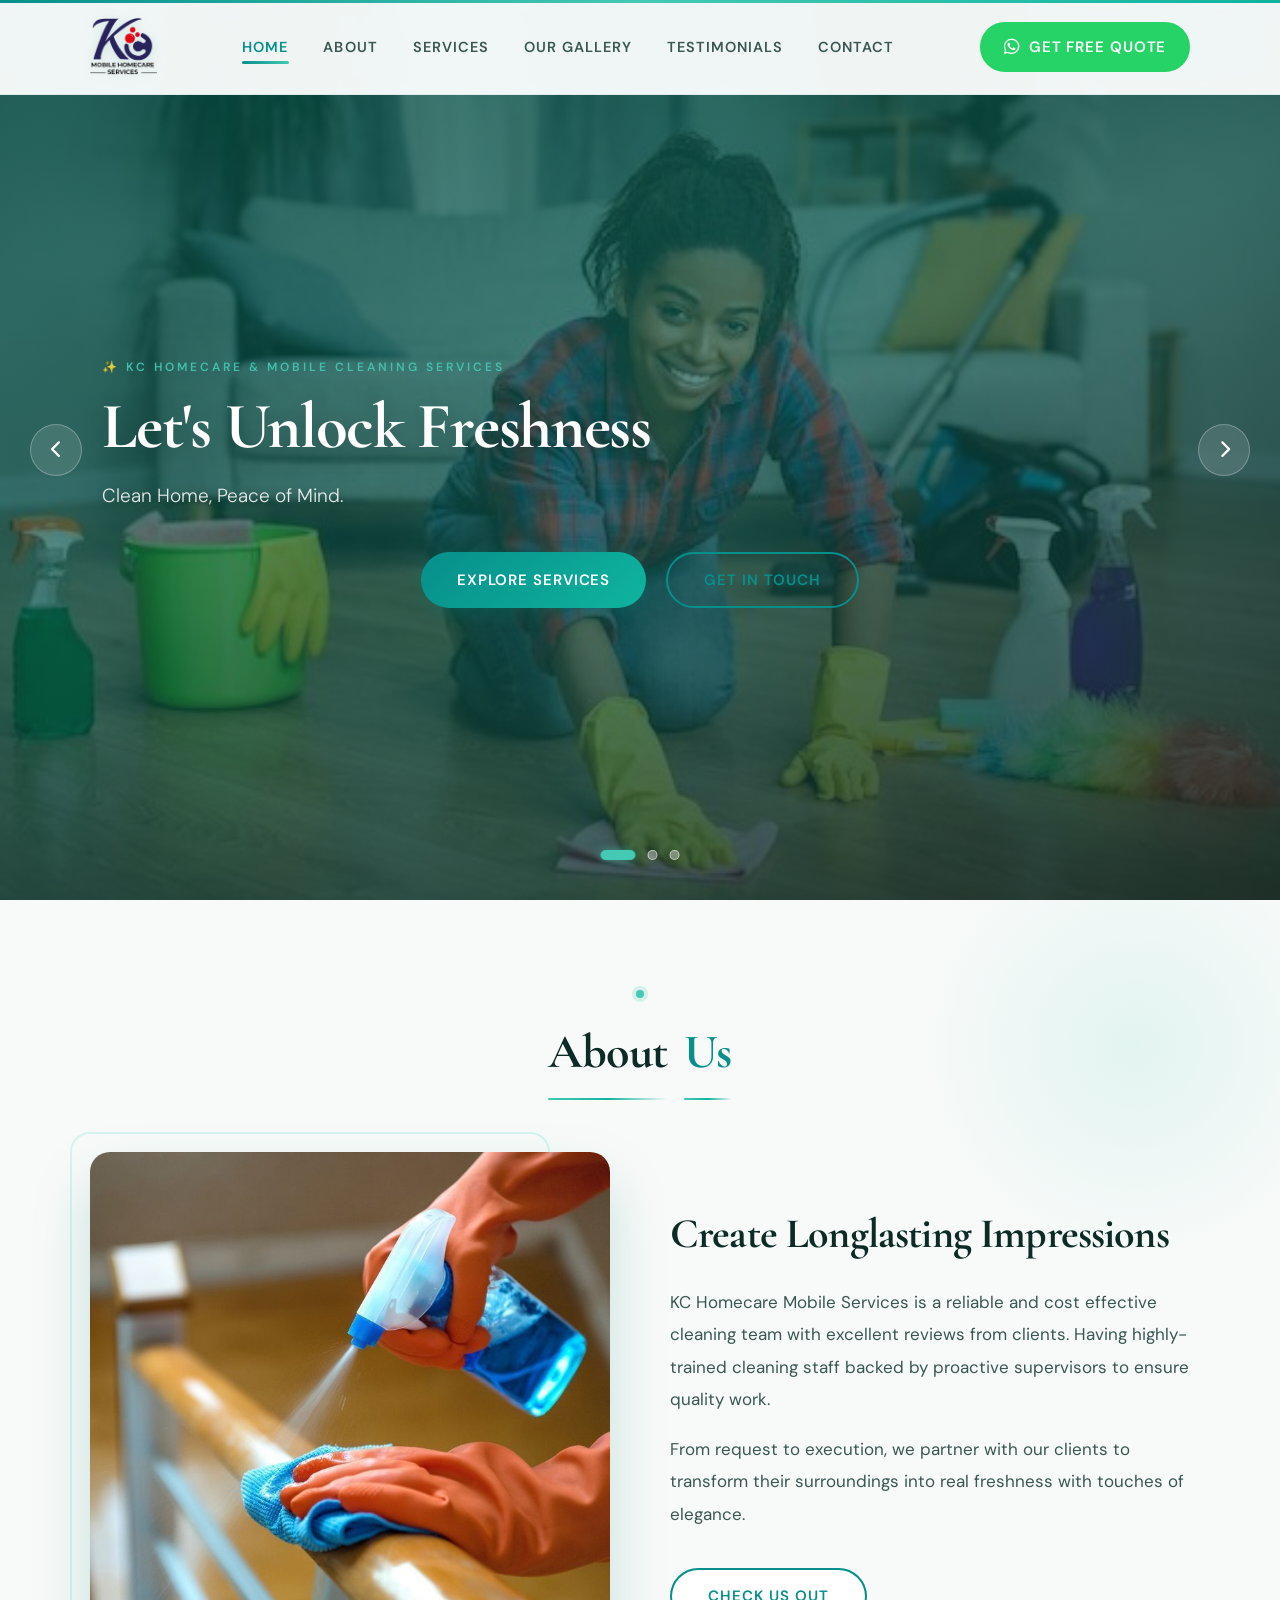
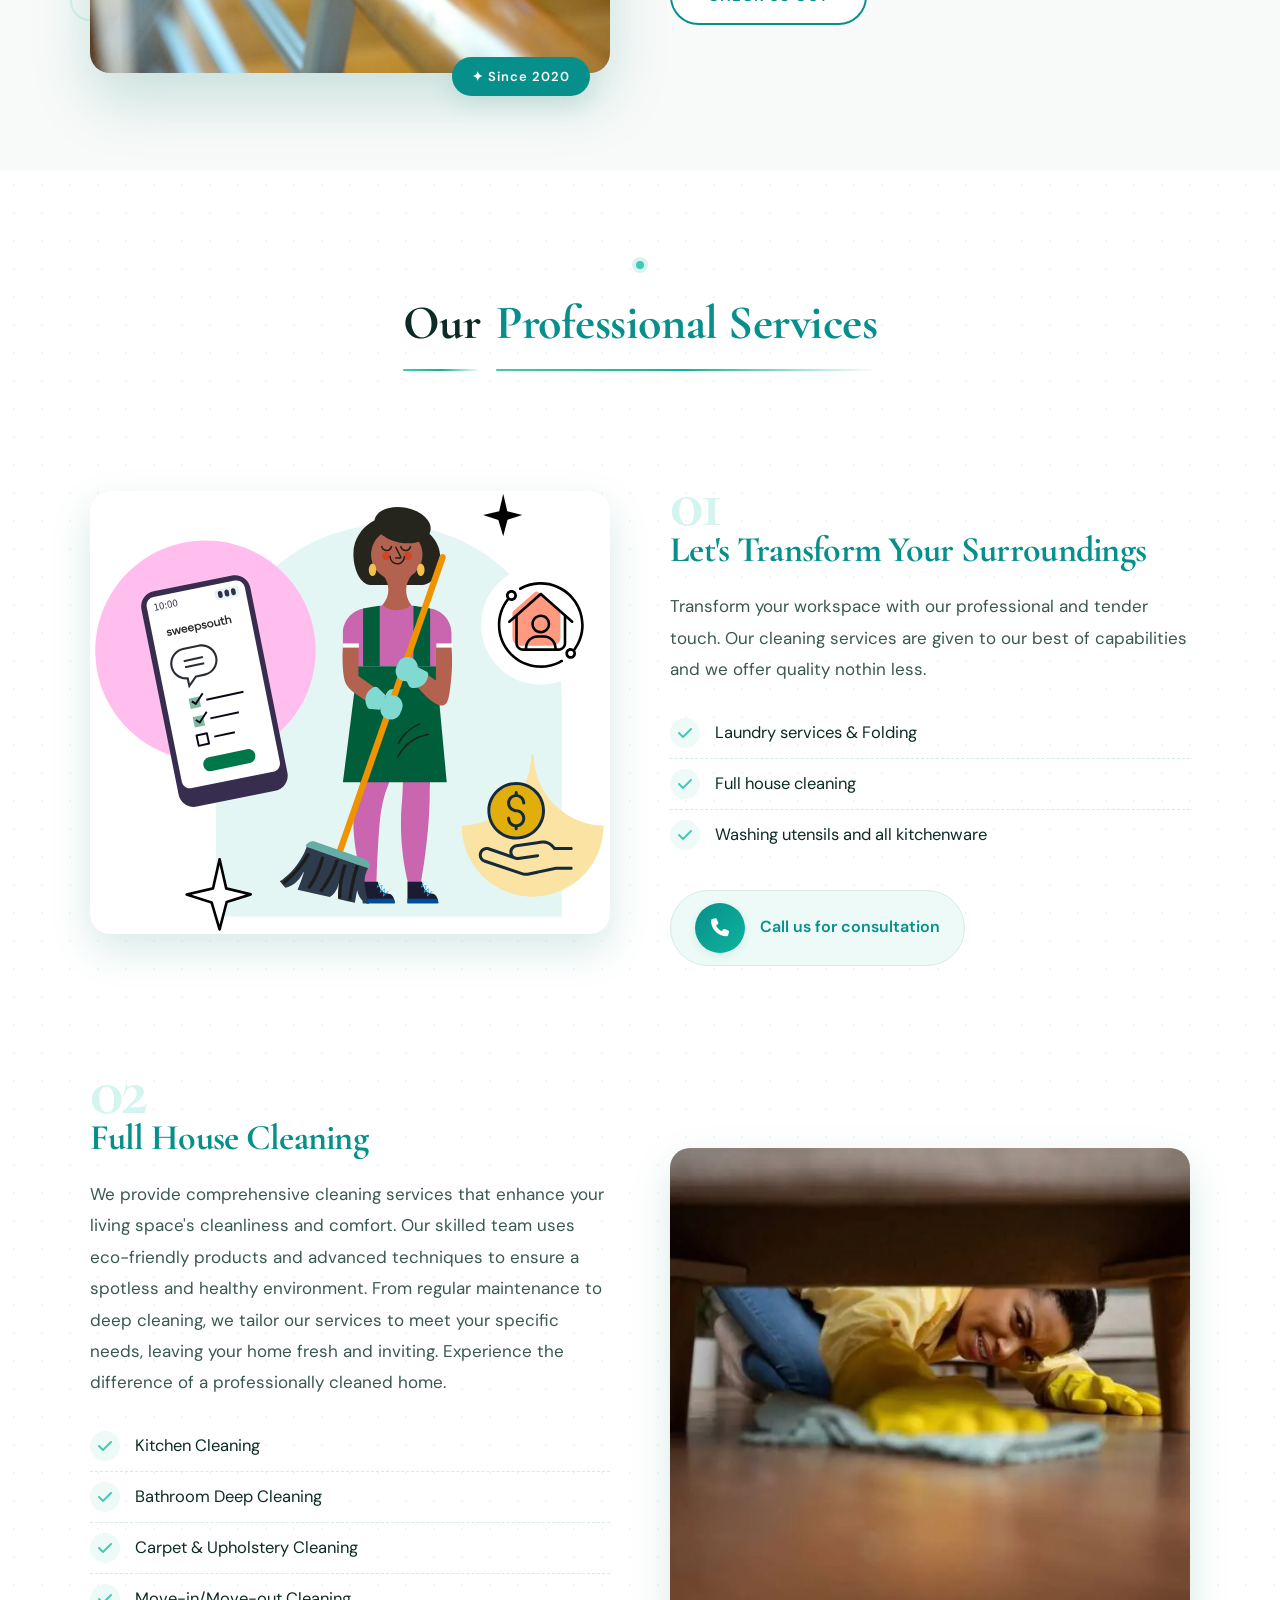
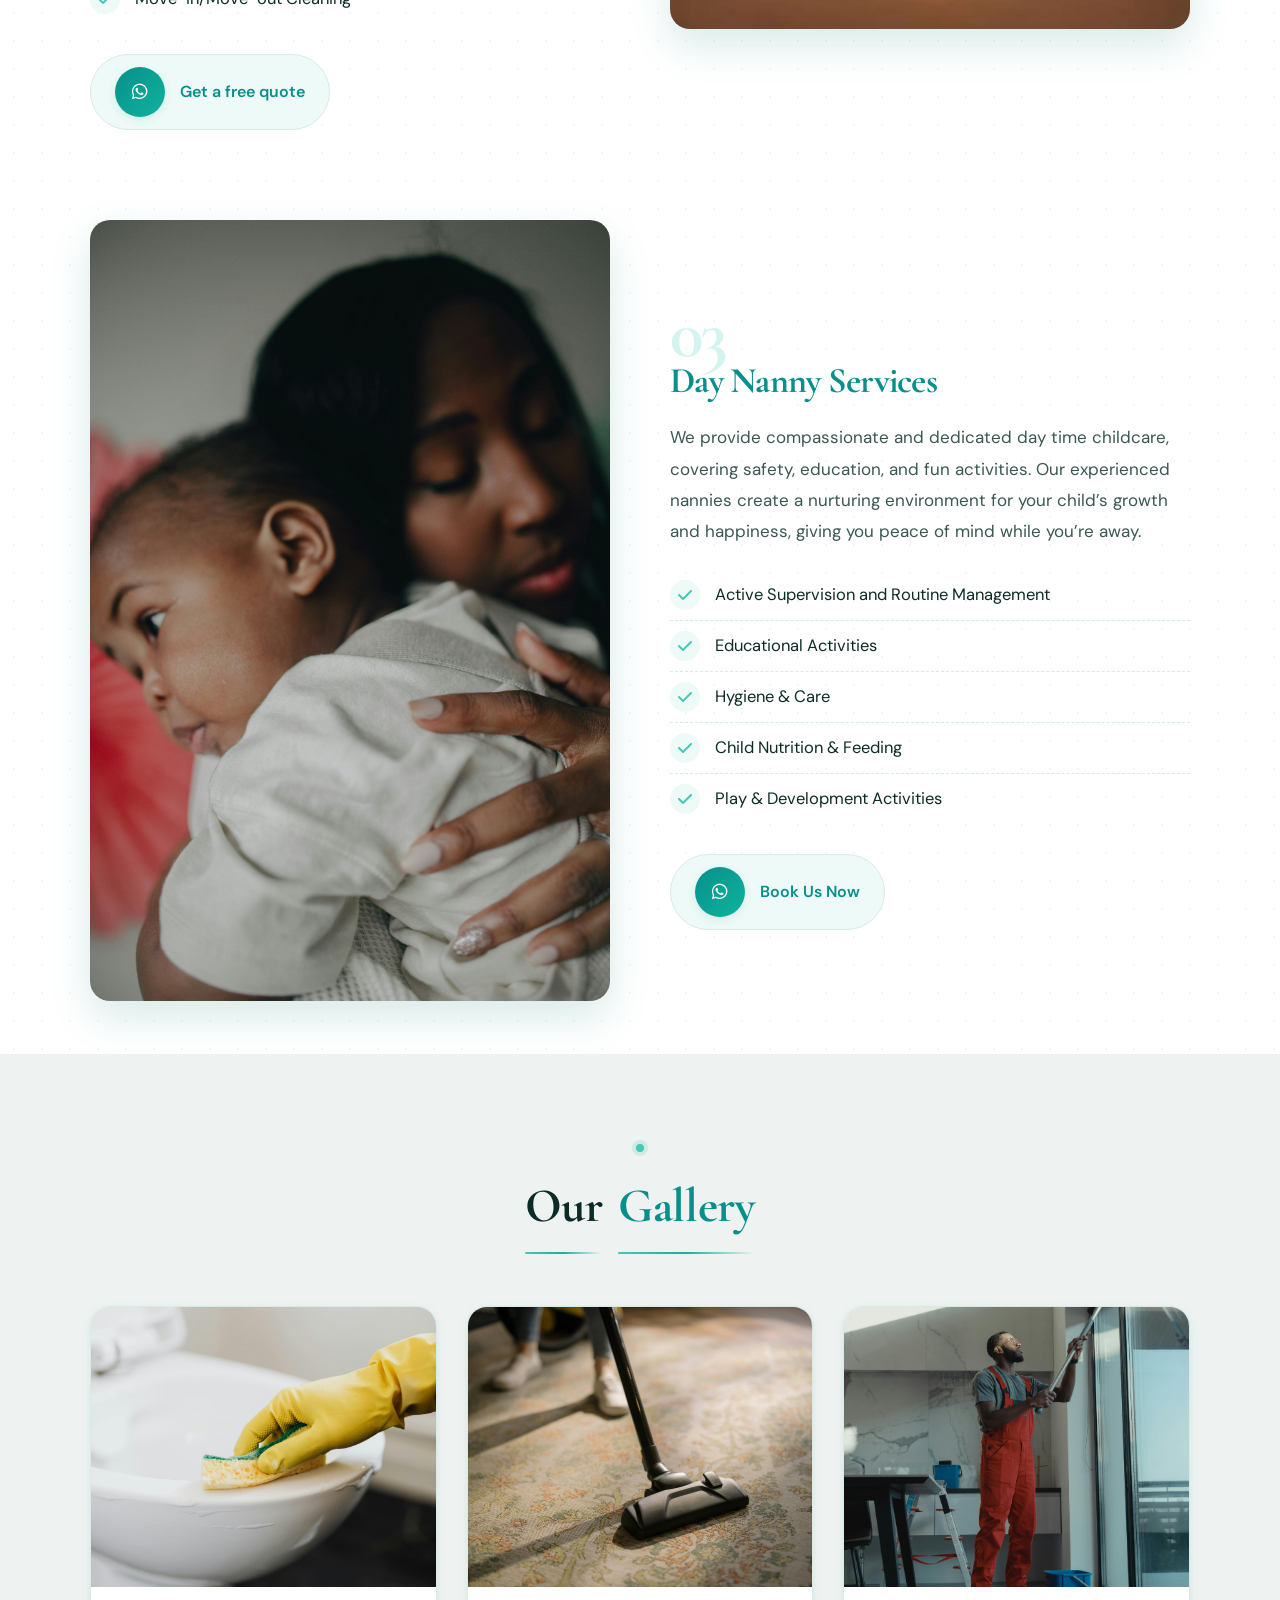
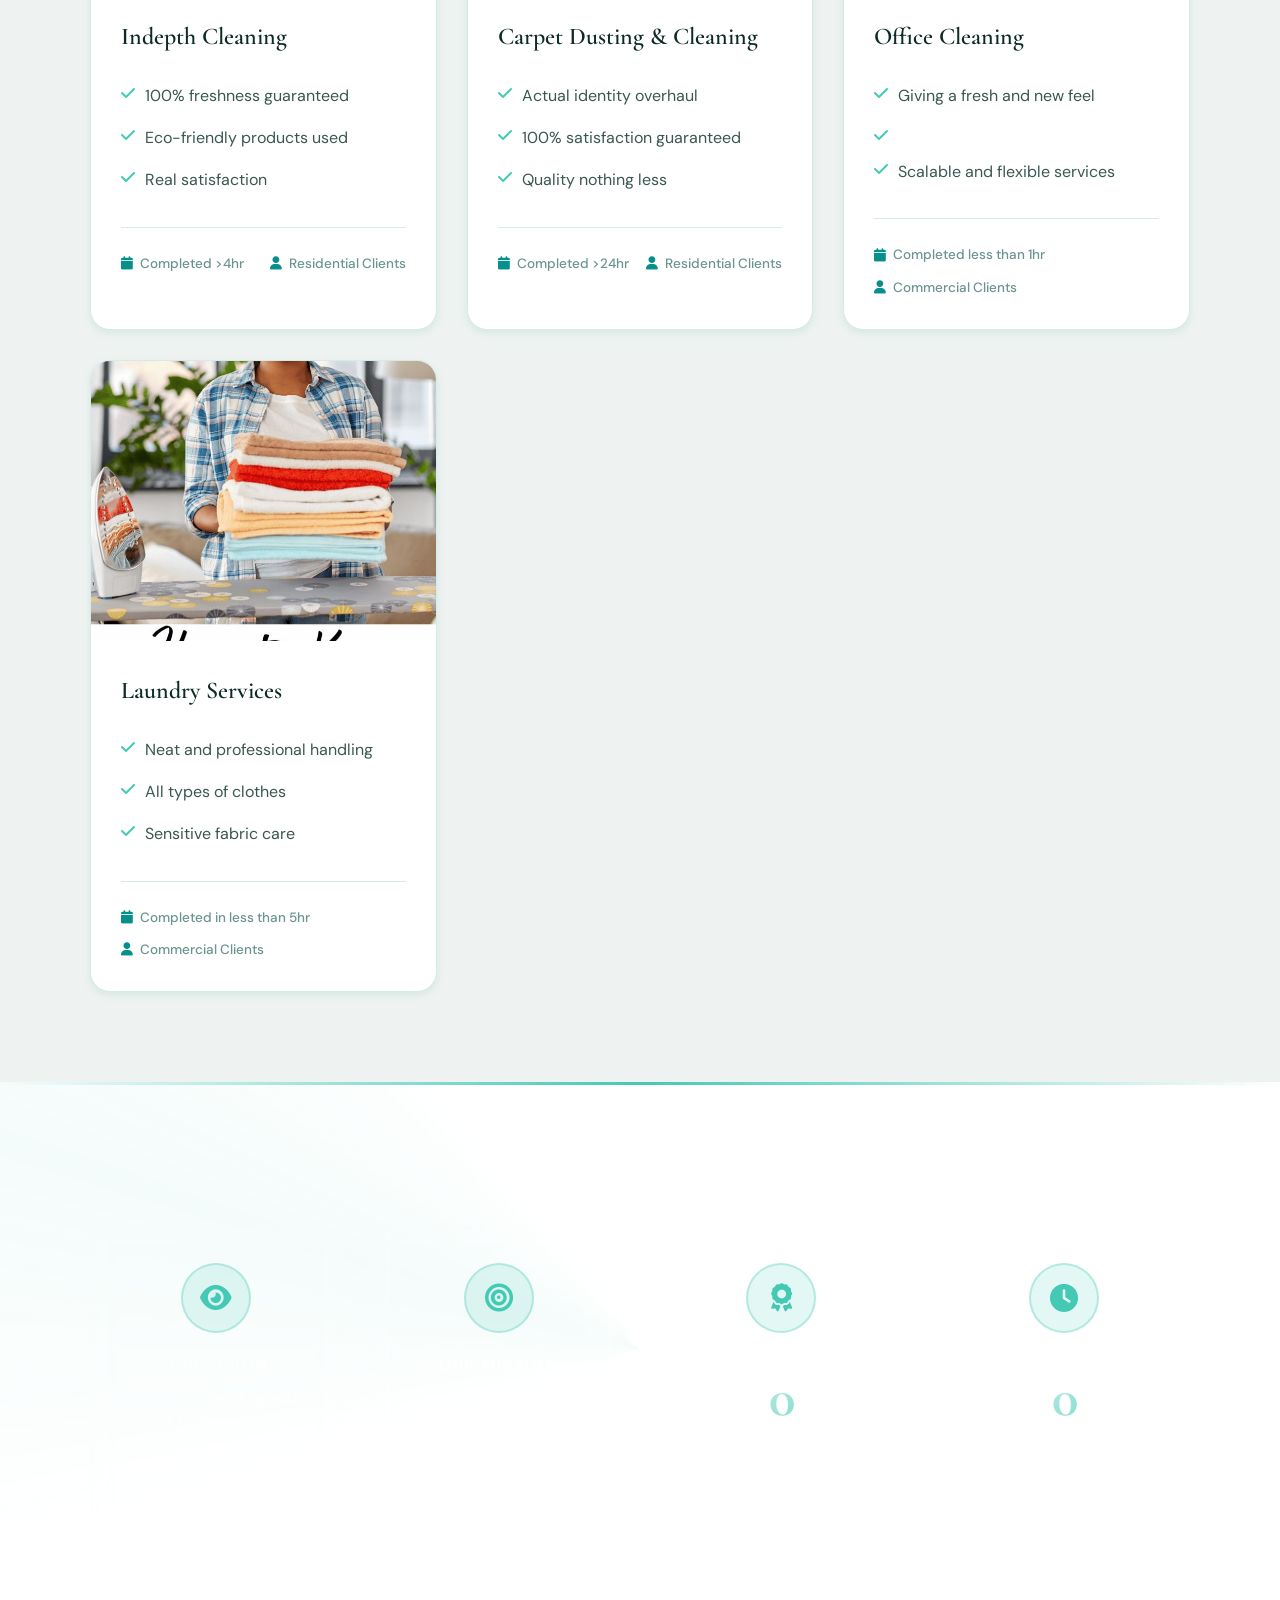
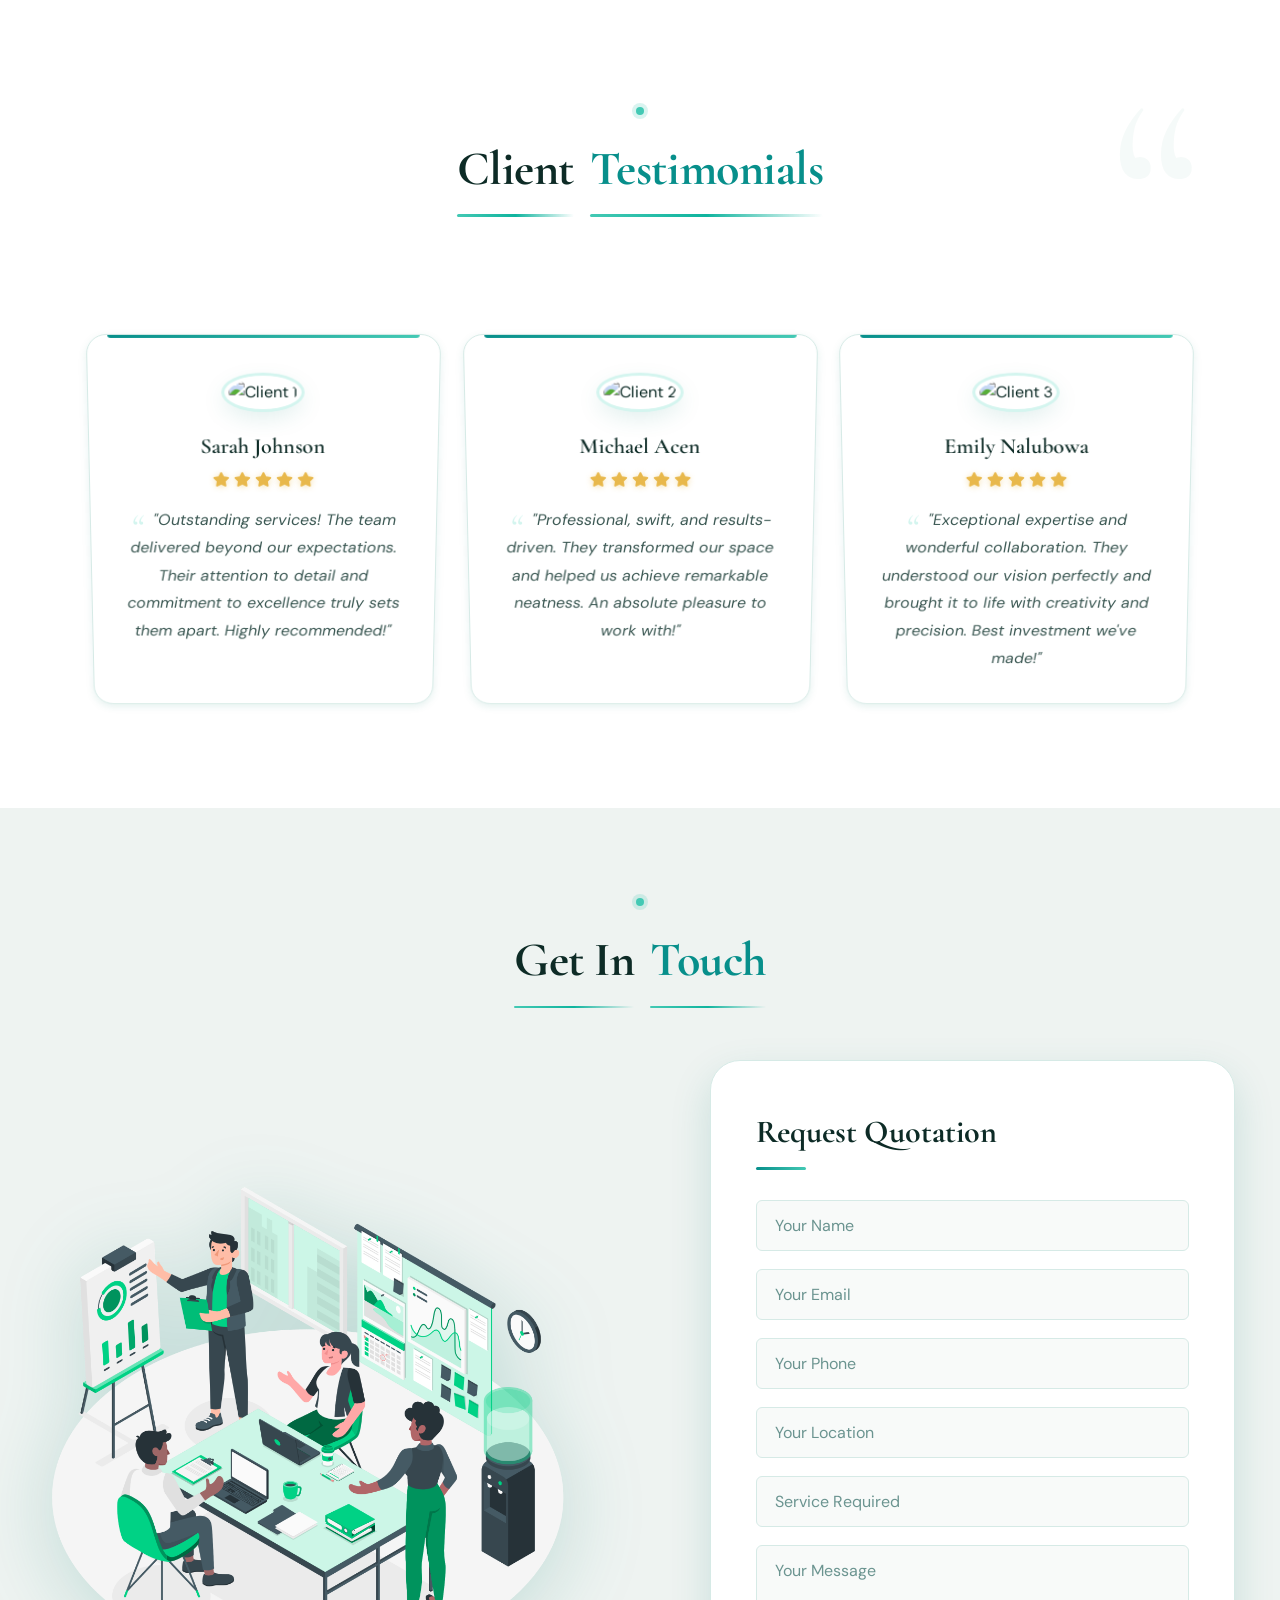
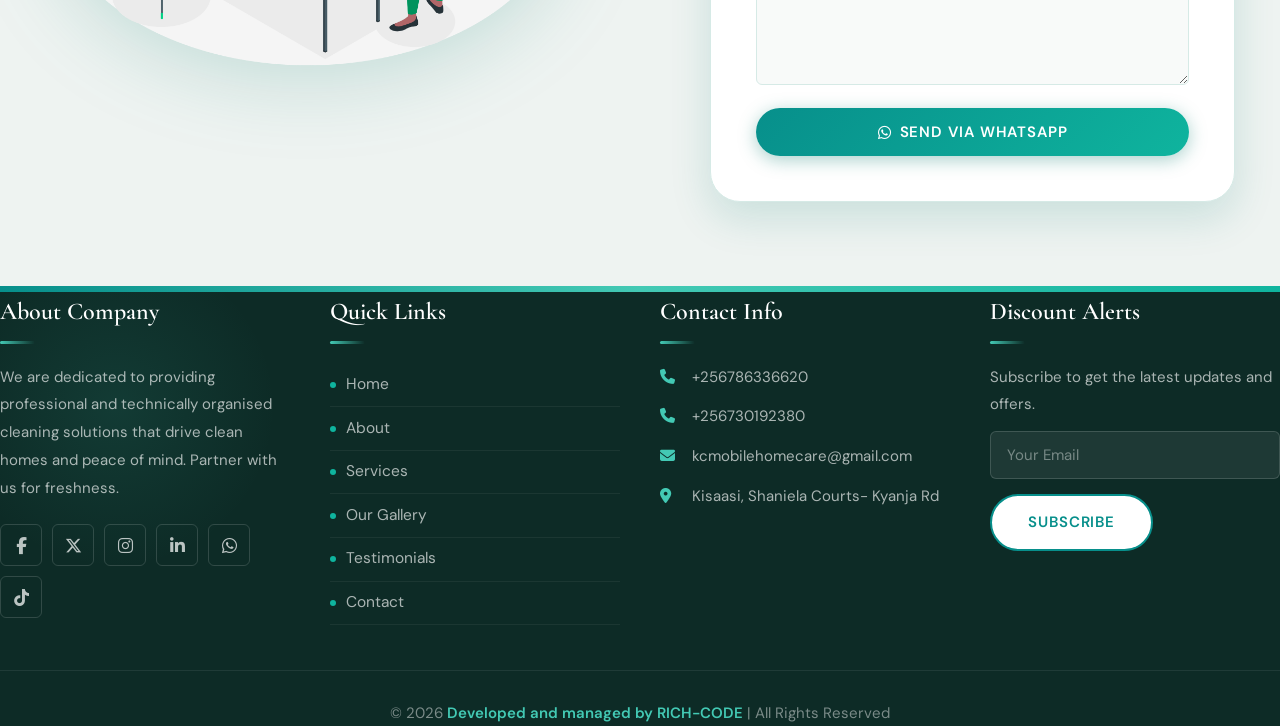
==== commit 46e19c91: "finalizing" ====
--- a/index.html
+++ b/index.html
@@ -2,7 +2,7 @@
 <html lang="en">
   <head>
     <meta charset="UTF-8" />
-    <meta name="viewport" content="width=device-width, initial-scale=1.0" />
+    <meta name="viewport" content="width=device-width, initial-scale=1.0, maximum-scale=1.0, user-scalable=no" />
     <meta name="description" content="Homecare mobile services and solutions" />
     <title>KC HOMECARE MOBILE SERVICES</title>
     <link
@@ -127,12 +127,12 @@
           <p>
             KC Homecare Mobile Services is a reliable and cost effective
             cleaning team with excellent reviews from clients. Having
-            highly-trained cleaning operatives backed by proactive supervisors
-            quality work is delivered
+            highly-trained cleaning staff backed by proactive supervisors
+            to ensure quality work.
           </p>
           <p>
             From request to execution, we partner with our clients to transform
-            their surroundings into real freshness with touches of elegance
+            their surroundings into real freshness with touches of elegance.
           </p>
           <a href="contact.html" class="btn">Check us out</a>
         </div>
@@ -366,32 +366,33 @@
       </div>
     </section>
 
-    <!-- ========== STATS SECTION ========== -->
-    <section class="parallax">
-      <div class="box-container">
-        <div class="box" data-aos="fade-up">
-          <i class="fas fa-briefcase"></i>
-          <h3 class="counter" data-target="150">0</h3>
-          <h4>Projects Completed</h4>
-        </div>
-        <div class="box" data-aos="fade-up" data-aos-delay="100">
-          <i class="fas fa-users"></i>
-          <h3 class="counter" data-target="100">0</h3>
-          <h4>Happy Clients</h4>
-        </div>
-        <div class="box" data-aos="fade-up" data-aos-delay="200">
-          <i class="fas fa-award"></i>
-          <h3 class="counter" data-target="45">0</h3>
-          <h4>Team Members</h4>
-        </div>
-        <div class="box" data-aos="fade-up" data-aos-delay="300">
-          <i class="fas fa-clock"></i>
-          <h3 class="counter" data-target="12">0</h3>
-          <h4>Hours of Service</h4>
-        </div>
-      </div>
-    </section>
-
+   <!-- ========== STATS SECTION ========== -->
+<section class="parallax">
+  <div class="box-container">
+    <div class="box" data-aos="fade-up">
+      <i class="fas fa-eye"></i>
+      <h4>Our Vision</h4>
+      <h5>To become one of Uganda's most trusted domestic
+        cleaning service providers.
+      </h5>
+    </div>
+    <div class="box" data-aos="fade-up" data-aos-delay="100">
+      <i class="fas fa-bullseye"></i>
+      <h4>Our Mission</h4>
+      <h5>To deliver affordable, reliable, and hygienic cleaning services that elevate household living standards and bring lasting peace of mind to every client.</h5>
+    </div>
+    <div class="box" data-aos="fade-up" data-aos-delay="200">
+      <i class="fas fa-award"></i>
+      <h3 class="counter" data-target="45">0</h3>
+      <h4>Team Members</h4>
+    </div>
+    <div class="box" data-aos="fade-up" data-aos-delay="300">
+      <i class="fas fa-clock"></i>
+      <h3 class="counter" data-target="12">0</h3>
+      <h4>Hours of Service</h4>
+    </div>
+  </div>
+</section>
     <!-- ========== TESTIMONIALS SECTION ========== -->
     <section class="client" id="testimonials">
       <div class="heading">
@@ -515,7 +516,7 @@
           <p><i class="fas fa-phone"></i> +256786336620</p>
           <p><i class="fas fa-phone"></i> +256730192380</p>
           <p><i class="fas fa-envelope"></i> kcmobilehomecare@gmail.com</p>
-          <p><i class="fas fa-map-marker-alt"></i> Kira, Shimon Rd</p>
+          <p><i class="fas fa-map-marker-alt"></i> Kisaasi, Shaniela Courts- Kyanja Rd</p>
         </div>
 
         <div class="box">
@@ -555,7 +556,7 @@
 
     <!-- Custom JS -->
     <script src="script.js"></script>
-    <script src="pages.js"></script>
+   
      <script>
   function sendToWhatsApp() {
     const name     = document.getElementById('fname').value.trim();
@@ -580,7 +581,7 @@
       `*Message:* ${message}`;
 
     const encoded = encodeURIComponent(text);
-    window.open(`https://wa.me/256786336620?text=${encoded}`, '_blank');
+    window.open(`https://wa.me/256730192380?text=${encoded}`, '_blank');
   }
 </script>
   </body>
--- a/style.css
+++ b/style.css
@@ -10,7 +10,7 @@
 /* ========== CSS VARIABLES ========== */
 :root {
   /* Core palette — fresh, trustworthy, clean */
-  --teal:          #0a7c6e;        /* rich deep teal */
+  --teal:          #078f8b;        /* rich deep teal */
   --teal-dark:     #065a50;        /* pressed / hover depth */
   --teal-light:    #0fb49e;        /* accent glow */
   --mint:          #d4f5ef;        /* soft mint wash */
@@ -62,7 +62,6 @@
 
 html {
   font-size: 62.5%;
-  overflow-x: hidden;
   scroll-padding-top: 10rem;
   scroll-behavior: smooth;
 }
@@ -83,6 +82,7 @@
   line-height: 1.65;
   background: var(--white);
   -webkit-font-smoothing: antialiased;
+  overflow-x: hidden;
 }
 
 /* ========== SECTION BASE ========== */
@@ -387,7 +387,7 @@
 
 /* Tiny label above slide title */
 .slide-content::before {
-  content: '✦ KC HOMECARE';
+  content: '✨ KC HOMECARE & MOBILE CLEANING SERVICES';
   display: block;
   font-family: var(--font-body);
   font-size: 1.2rem;
@@ -1001,7 +1001,14 @@
   text-transform: uppercase;
   letter-spacing: 0.14em;
 }
-
+.parallax .box-container .box h5 {
+  font-size: 1.35rem;
+  font-weight: 400;
+  color: rgba(255, 255, 255, 0.65);
+  line-height: 1.7;
+  margin-top: 1rem;
+  letter-spacing: 0.02em;
+}
 /* ========== TESTIMONIALS SECTION ========== */
 .client { background: var(--white); }
 
@@ -1368,6 +1375,8 @@
 }
 
 /* ========== RESPONSIVE DESIGN ========== */
+
+/* ---- TABLET (max 991px) ---- */
 @media (max-width: 991px) {
   html { font-size: 55%; }
 
@@ -1377,20 +1386,45 @@
   .header.scrolled { padding: 1.2rem 5%; }
 
   .slide-title { font-size: 5rem; }
-
   .heading span { font-size: 3.8rem; }
 
+  /* About — hide decorative frame, shrink badge */
   .about .row .image::before { display: none; }
   .about .row .image::after  { font-size: 1.2rem; }
-}
-
+
+  /* About — stack vertically */
+  .about .row { flex-direction: column; gap: 3rem; }
+  .about .row .image,
+  .about .row .content { flex: 1 1 100%; width: 100%; }
+
+  /* Services — always stack, never reverse */
+  .services .row { flex-direction: column !important; gap: 3rem; margin-bottom: 6rem; }
+  .services .row .image,
+  .services .row .content { flex: 1 1 100%; width: 100%; }
+
+  /* Parallax — 2 columns */
+  .parallax .box-container { grid-template-columns: repeat(2, 1fr); gap: 2.5rem; }
+
+  /* Contact — stack */
+  .contact .row { flex-direction: column; gap: 3rem; }
+  .contact .row .image,
+  .contact .row form { flex: 1 1 100%; width: 100%; }
+
+  /* Footer — 2 columns */
+  .footer .box-container { grid-template-columns: repeat(2, 1fr); gap: 3rem; }
+}
+
+/* ---- MOBILE (max 768px) ---- */
 @media (max-width: 768px) {
   html { font-size: 52%; }
 
+  section { padding: 5rem 4%; }
+
   #menu { display: block; }
 
   .header { padding: 1.8rem 4%; }
 
+  /* Navbar dropdown */
   .header .navbar {
     position: absolute;
     top: calc(100% + 0.5rem);
@@ -1402,67 +1436,107 @@
     box-shadow: 0 20px 50px rgba(0,0,0,0.15);
     border: 1px solid #d6eae6;
     transition: right 0.42s cubic-bezier(0.4, 0, 0.2, 1);
-    z-index: 999;
+    z-index: 9999;
   }
-
   .header .navbar.active { right: 2rem; }
-
-  .header .navbar ul {
-    flex-direction: column;
-    gap: 0;
-    padding: 1.5rem;
-  }
-
+  .header .navbar ul { flex-direction: column; gap: 0; padding: 1.5rem; }
   .header .navbar ul li { width: 100%; }
-
   .header .navbar a {
     display: block;
     padding: 1.4rem 1.8rem;
     border-radius: var(--radius-sm);
     font-size: 1.5rem;
+    border-bottom: 1px solid var(--border);
   }
-
+  .header .navbar ul li:last-child a { border-bottom: none; }
   .header .navbar a:hover,
-  .header .navbar a.active {
-    background: var(--mint-pale);
-  }
-
+  .header .navbar a.active { background: var(--mint-pale); color: var(--teal); }
   .header .navbar a::after { display: none; }
 
-  .slide-content { left: 5%; max-width: 88%; }
-  .slide-title   { font-size: 3.8rem; }
-  .slide-text    { font-size: 1.7rem; }
-
-  .carousel-control { width: 4.2rem; height: 4.2rem; font-size: 1.5rem; }
-  .carousel-control.prev { left: 1.5rem; }
-  .carousel-control.next { right: 1.5rem; }
-
-  .hero-cta { flex-direction: column; width: 85%; }
-  .hero-cta .btn { width: 100%; }
-
-  .parallax { background-attachment: scroll; }
-
+  /* Hero */
+  .slide-content { left: 4%; max-width: 92%; }
+  .slide-title   { font-size: 3.4rem; line-height: 1.15; }
+  .slide-text    { font-size: 1.65rem; margin-bottom: 2rem; }
+  .hero-cta      { flex-direction: column; width: 88%; margin-top: 20rem; gap: 1.5rem; }
+  .hero-cta .btn { width: 100%; text-align: center; }
+
+  .carousel-control       { width: 4.2rem; height: 4.2rem; font-size: 1.5rem; }
+  .carousel-control.prev  { left: 1.5rem; }
+  .carousel-control.next  { right: 1.5rem; }
+
+  /* Headings */
+  .heading span       { font-size: 3.2rem; }
+  .heading span.space { display: block; margin-left: 0; margin-top: 0.4rem; }
+
+  /* About */
+  .about .row .content h3 { font-size: 3rem; }
+  .about .row .content p  { font-size: 1.6rem; }
+
+  /* Services */
+  .services .row .content h3     { font-size: 2.8rem; }
   .services .row .content::before { font-size: 5rem; }
-}
-
+  .services .row .content .flex-btn { width: 100%; justify-content: center; }
+
+  /* Case studies */
+  .case .box-container { grid-template-columns: 1fr; }
+  .case .box-container .box .image { height: 22rem; }
+
+  /* Parallax */
+  .parallax { background-attachment: scroll; padding: 6rem 4%; }
+  .parallax .box-container { grid-template-columns: repeat(2, 1fr); gap: 1.8rem; }
+  .parallax .box-container .box { padding: 2.5rem 1.5rem; }
+  .parallax .box-container .box h3 { font-size: 4.2rem; }
+  .parallax .box-container .box h4 { font-size: 1.3rem; }
+
+  /* Testimonials */
+  .client .box-container { grid-template-columns: 1fr; }
+  .client .box-container .box { margin-top: 5rem; }
+
+  /* Contact */
+  .contact .row { flex-direction: column; gap: 2.5rem; }
+  .contact .row form { padding: 3rem 2.5rem; }
+  .contact .row form h3 { font-size: 2.6rem; }
+
+  /* Footer */
+  .footer .box-container { grid-template-columns: 1fr; gap: 3rem; }
+  .footer .credit { font-size: 1.4rem; }
+}
+
+/* ---- SMALL PHONES (max 450px) ---- */
 @media (max-width: 450px) {
   html { font-size: 50%; }
 
-  section { padding: 5rem 4%; }
+  section { padding: 4.5rem 4%; }
 
   .header .logo img { height: 5rem; }
 
+  /* Hero */
   .slide-content::before { display: none; }
-  .slide-title  { font-size: 3rem; }
+  .slide-title  { font-size: 2.8rem; }
   .slide-text   { font-size: 1.5rem; }
-
-  .heading span { font-size: 3rem; }
-
+  .hero-cta     { margin-top: 18rem; width: 92%; }
+
+  /* Headings */
+  .heading span       { font-size: 2.8rem; }
+  .heading span.space { font-size: 2.8rem; }
+
+  /* Services */
+  .services .row .content h3 { font-size: 2.4rem; }
+
+  /* Parallax */
+  .parallax .box-container .box h3 { font-size: 3.8rem; }
+
+  /* Carousel */
+  .carousel-control  { width: 3.5rem; height: 3.5rem; font-size: 1.4rem; }
   .carousel-indicators { bottom: 2rem; }
 
-  .parallax .box-container .box h3 { font-size: 4.5rem; }
-
-  .contact .row form { padding: 3rem 2.5rem; }
+  /* Contact */
+  .contact .row form { padding: 2.5rem 2rem; }
+  .contact .row form h3 { font-size: 2.2rem; }
+
+  /* Footer */
+  .footer .box-container .box h3 { font-size: 2rem; }
+  .footer .box-container .box p  { font-size: 1.4rem; }
 }
 
 a.flex-btn {
